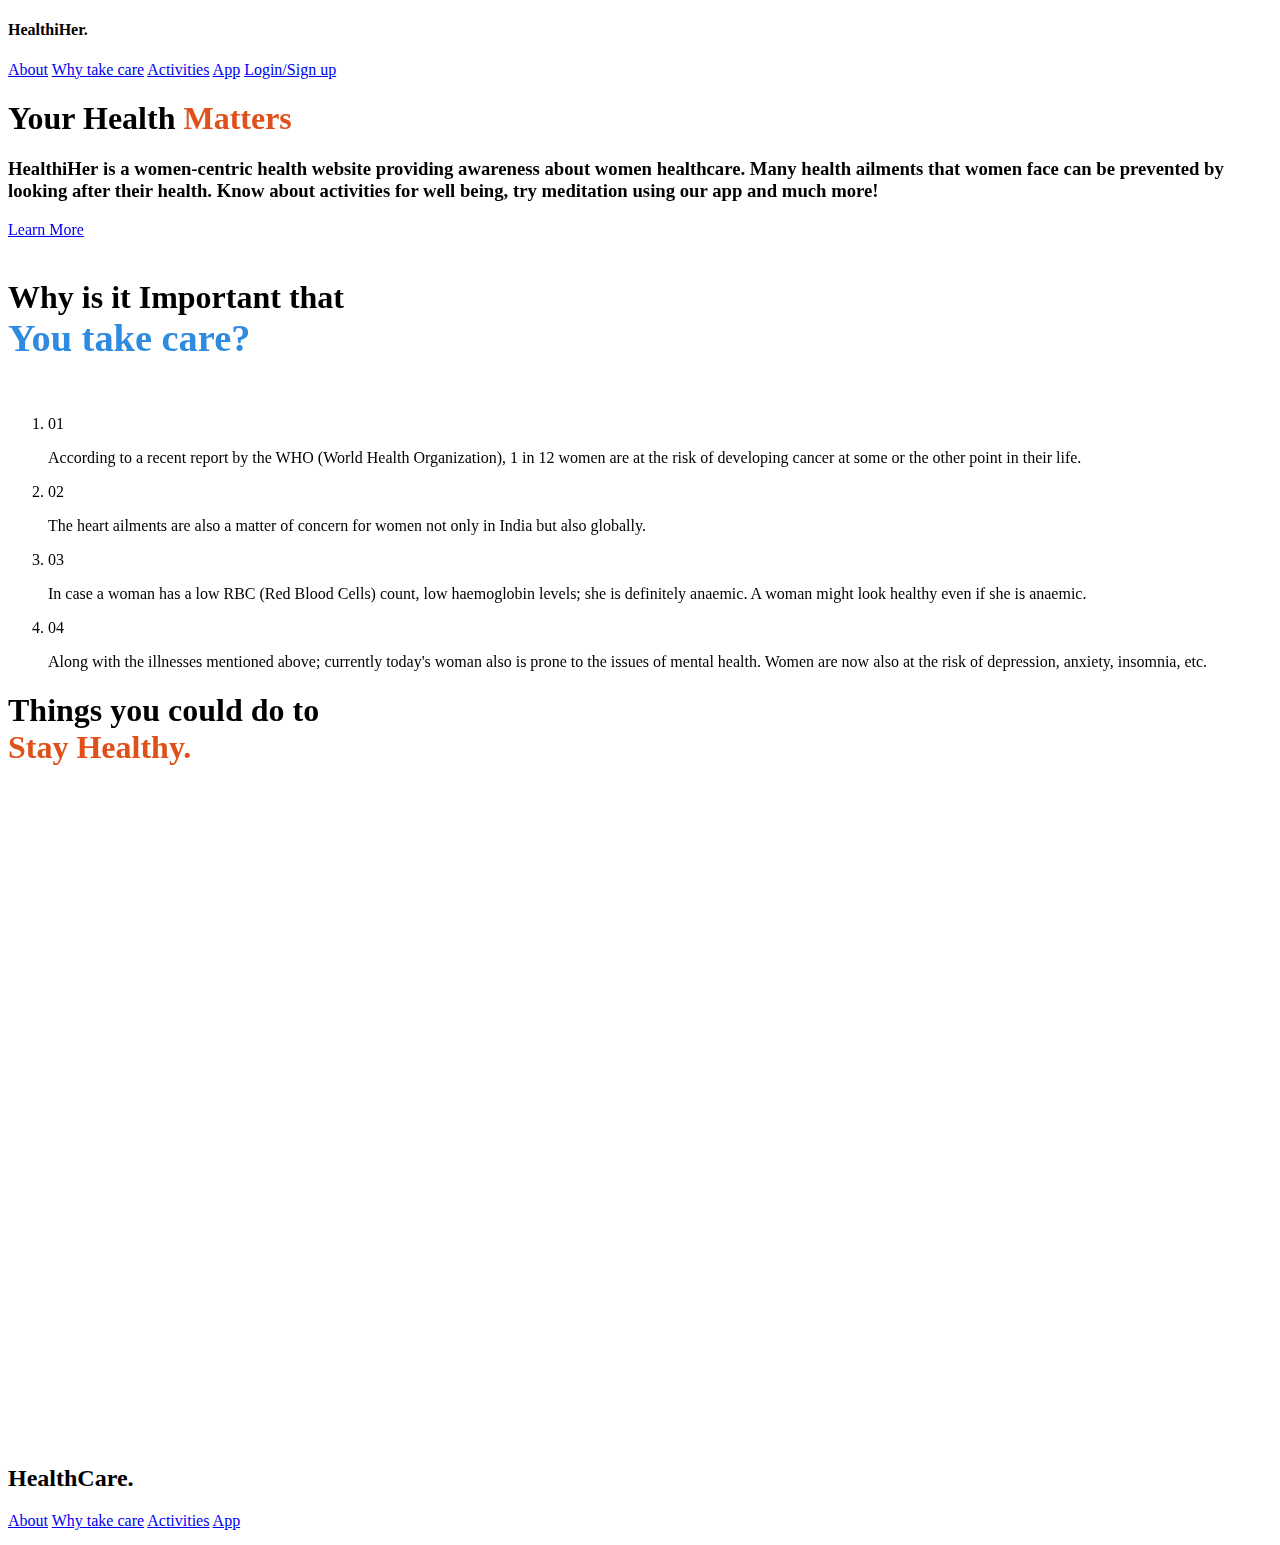
==== index.html @ 1364df0b "Created a login and signup page" ====
<!DOCTYPE html>
<html lang="en">
  <head>
    <meta charset="UTF-8" />
    <meta name="viewport" content="width=device-width, initial-scale=1.0" />
    <meta http-equiv="X-UA-Compatible" content="ie-edge" />
    <title>HealthiHer</title>
    <link rel="stylesheet" href="styles.css" />
    <link href="https://unpkg.com/aos@2.3.1/dist/aos.css" rel="stylesheet" />
    <link
      href="https:fonts.googleapis.com/css2?family=Source+Sans+Pro:wght@400;600&display=swap"
      rel="stylesheet"
    />
  </head>
  <body>
    <div class="wrapper">
      <div class="nav">
        <div class="logo">
          <h4>HealthiHer.</h4>
        </div>
        <div class="links">
          <a href="#landing" class="mainlink"> About</a>
          <a href="#about">Why take care</a>
          <a href="#infoSection">Activities</a>
          <a href="#banner">App</a>
          <a href="Login.html">Login/Sign up</a>
        </div>
      </div>
      <!--Landing Page-->
      <section id="landing">
        <div class="landing">
          <div class="landingText" data-aos="fade-up" data-aos-duration="1000">
            <h1>Your Health<span style="color: #e0501b"> Matters</span></h1>
            <h3>
              <b>HealthiHer</b> is a women-centric health website providing
              awareness about women healthcare. Many health ailments that women
              face can be prevented by looking after their health. Know about
              activities for well being, try meditation using our app and much
              more!
            </h3>
            <div class="btn">
              <a href="#about"> Learn More</a>
            </div>
          </div>
          <div
            class="landingImage"
            data-aos="fade-down"
            data-aos-duration="2000"
          >
            <img src="HealthiHer/img/landingimg.png" alt="" />
          </div>
        </div>
      </section>
      <section id="about">
        <div class="about">
          <div class="aboutText" data-aos="fade-left" data-aos-duration="1000">
            <h1>
              Why is it Important that <br />
              <span style="color: #2f8be0; font-size: 3vw">You take care?</span>
            </h1>
            <img src="HealthiHer/img/impimg.jpeg" alt="" />
          </div>
          <div class="aboutList" data-aos="fade-left" data-aos-duration="1000">
            <ol>
              <li>
                <span>01</span>
                <p>
                  According to a recent report by the WHO (World Health
                  Organization), 1 in 12 women are at the risk of developing
                  cancer at some or the other point in their life.
                </p>
              </li>
              <li>
                <span>02</span>
                <p>
                  The heart ailments are also a matter of concern for women not
                  only in India but also globally.
                </p>
              </li>
              <li>
                <span>03</span>
                <p>
                  In case a woman has a low RBC (Red Blood Cells) count, low
                  haemoglobin levels; she is definitely anaemic. A woman might
                  look healthy even if she is anaemic.
                </p>
              </li>
              <li>
                <span>04</span>
                <p>
                  Along with the illnesses mentioned above; currently today's
                  woman also is prone to the issues of mental health. Women are
                  now also at the risk of depression, anxiety, insomnia, etc.
                </p>
              </li>
            </ol>
          </div>
        </div>
      </section>

      <!--  INFO SECTION -->
      <section id="infoSection">
        <div class="infoSection">
          <div class="infoHeader" data-aos="fade-up" data-aos-duration="1000">
            <h1>
              Things you could do to <br />
              <span style="color: #e0501b">Stay Healthy.</span>
            </h1>
          </div>
          <div class="infoCards">
            <div class="card one" data-aos="fade-up" data-aos-duration="1000">
              <img
                src="HealthiHer/img/phyimg.png"
                class="cardoneImg"
                alt=""
                data-aos="fade-up"
                data-aos-duration="1100"
              />
              <div class="cardbgone"></div>
              <div class="cardContent">
                <h2>Physical Health</h2>
                <ul>
                  <li>Brisk Walking</li>
                  <li>Outdoor Sports</li>
                  <li>Simple exercises</li>
                </ul>
              </div>
            </div>
            <div class="card two" data-aos="fade-up" data-aos-duration="1300">
              <img
                src="HealthiHer/img/mentalimg.png"
                class="cardtwoImg"
                alt=""
                data-aos="fade-up"
                data-aos-duration="1200"
              />
              <div class="cardbgtwo"></div>
              <div class="cardContent">
                <h2>Mental Health</h2>
                <ul>
                  <li>Practice Mindfulness</li>
                  <li>Journal to record your thoughts</li>
                  <li>Talk to therapist/counselor</li>
                </ul>
              </div>
            </div>
            <div class="card three" data-aos="fade-up" data-aos-duration="1600">
              <img
                src="HealthiHer/img/mentrualimg.png"
                class="cardthreeImg"
                alt=""
                data-aos="fade-up"
                data-aos-duration="1300"
              />
              <div class="cardbgone"></div>
              <div class="cardContent">
                <h2>Menstrual Health</h2>
                <ul>
                  <li>Eat healthy</li>
                  <li>Take food rich in iron</li>
                  <li>Maintain hygiene</li>
                </ul>
              </div>
            </div>
          </div>
        </div>
      </section>

      <section id="banner">
        <div class="banner">
          <div
            class="bannerText"
            data-aos="fade-right"
            data-aos-duration="1000"
          >
            <h1>
              How can you look after your Health?<br />
              <span
                style="font-size: 1.6vw; font-weight: normal"
                class="bannerInnerText"
              >
                The work of daily life makes it difficult for women to look
                after their health. Don't let your health take a back seat in
                your life! Enjoy a <b>meditation session</b> on our
                <b> meditation app.</b><br />

                <a class="js-scroll-trigger" href="app.html">
                  Get Started here! →</a
                >
              </span>
            </h1>
          </div>
          <div class="bannerImg" data-aos="fade-up" data-aos-duration="1000">
            <img src="HealthiHer/img/appimg.png" alt="" />
          </div>
        </div>
      </section>

      <div class="footer">
        <h2>HealthCare.</h2>
        <div class="footerlinks">
          <a href="#landing" class="mainlink"> About</a>
          <a href="#about">Why take care</a>
          <a href="#infoSection">Activities</a>
          <a href="#banner">App</a>
        </div>
      </div>
    </div>
    <script src="https://unpkg.com/aos@2.3.1/dist/aos.js"></script>
    <script>
      AOS.init();
    </script>
  </body>
</html>
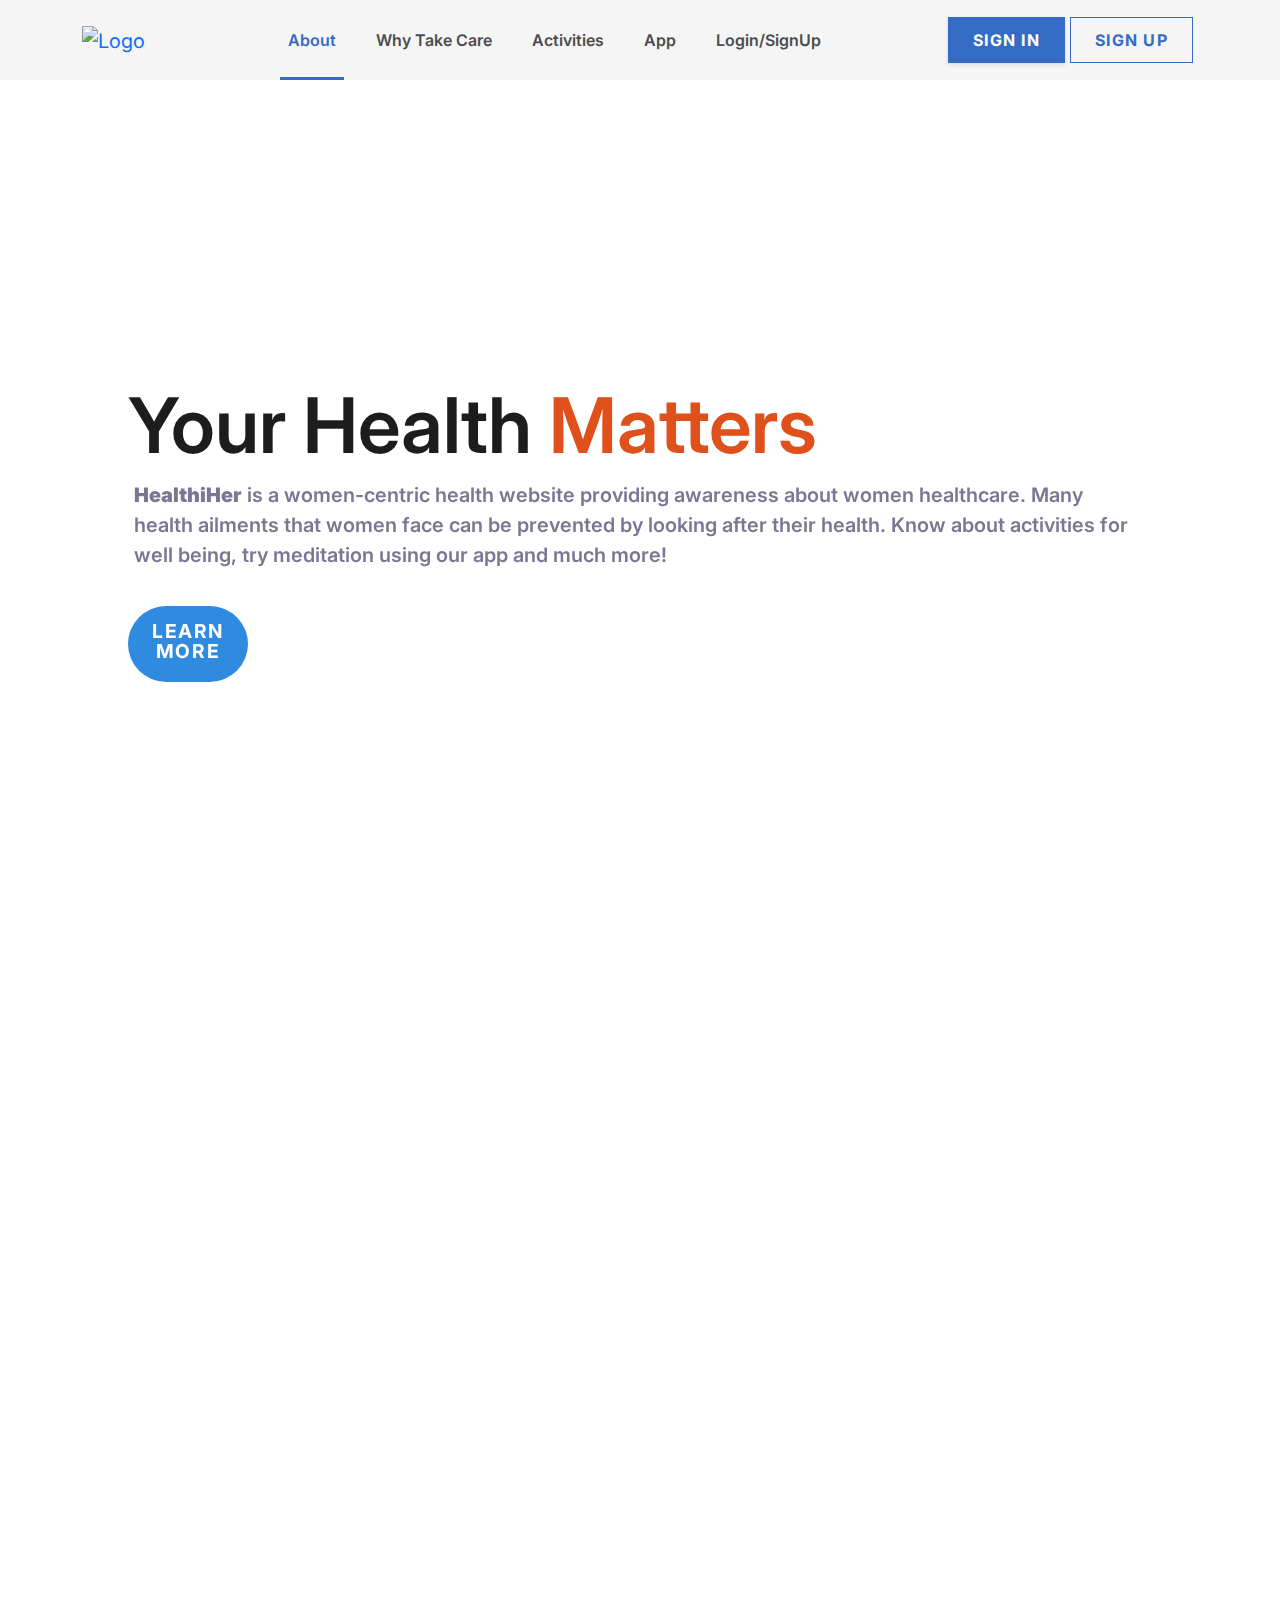
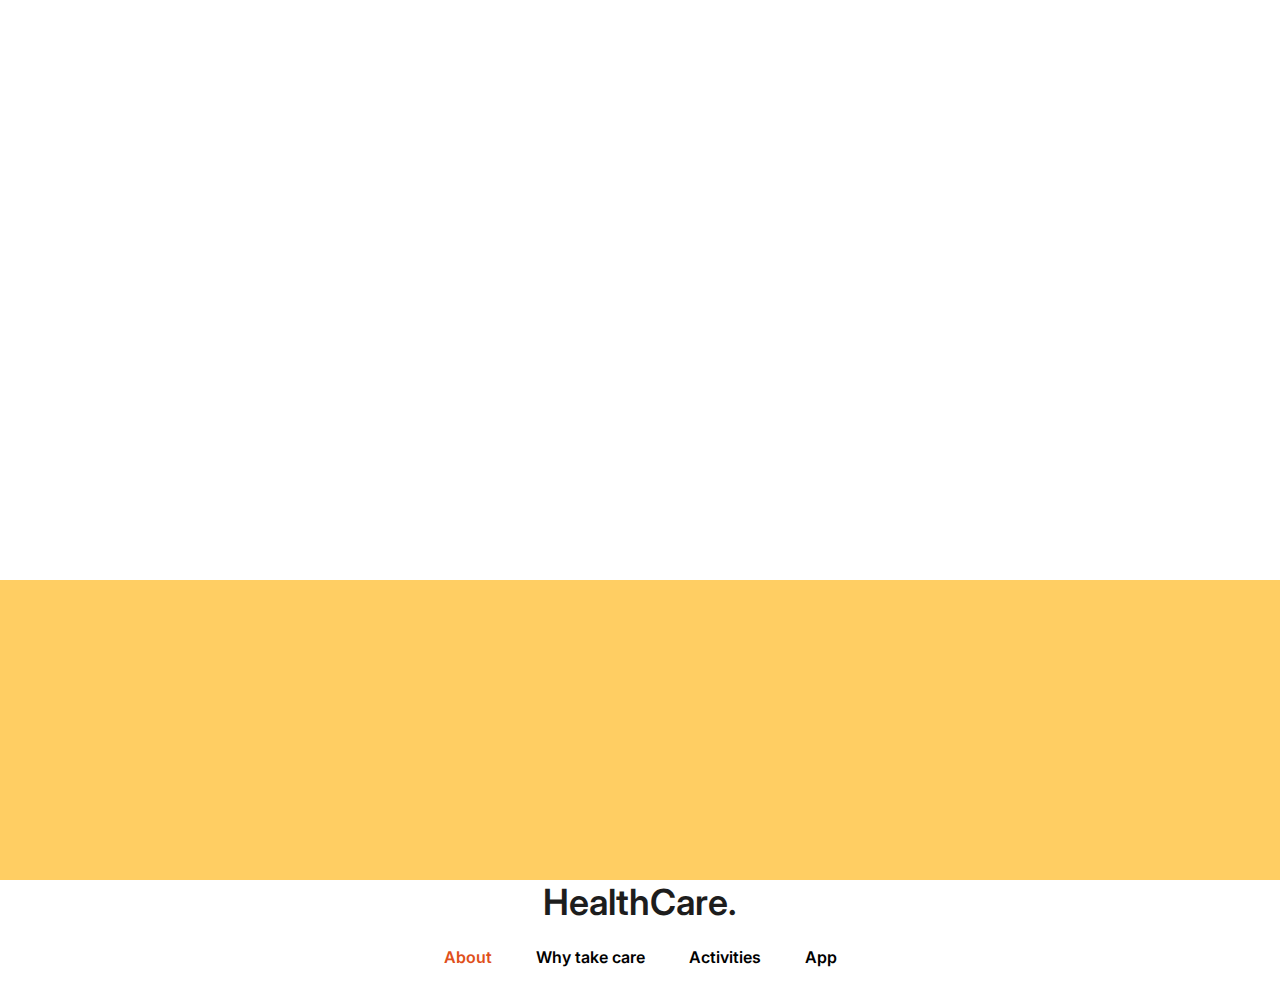
==== commit 403dafd4: "Created a new navbar" ====
--- a/index.html
+++ b/index.html
@@ -11,10 +11,17 @@
       href="https:fonts.googleapis.com/css2?family=Source+Sans+Pro:wght@400;600&display=swap"
       rel="stylesheet"
     />
+    <!--====== Bootstrap css ======-->
+    <link rel="stylesheet" href="Navbar/bootstrap.min.css" />
+
+    <!--====== Style css ======-->
+    <link rel="stylesheet" href="Navbar/starter.css" />
+
+    <link rel="stylesheet" href="Navbar/navbar-02.css" />
   </head>
   <body>
     <div class="wrapper">
-      <div class="nav">
+      <!-- <div class="nav">
         <div class="logo">
           <h4>HealthiHer.</h4>
         </div>
@@ -25,7 +32,124 @@
           <a href="#banner">App</a>
           <a href="Login.html">Login/Sign up</a>
         </div>
-      </div>
+      </div> -->
+      <!--====== NAVBAR TWO PART START ======-->
+
+      <section class="navbar-area navbar-two">
+        <div class="container">
+          <div class="row">
+            <div class="col-lg-12">
+              <nav class="navbar navbar-expand-lg">
+                <a class="navbar-brand" href="javascript:void(0)">
+                  <img
+                    src="HealthiHer/img/phyimg.png"
+                    alt="Logo"
+                    width="100px"
+                  />
+                </a>
+
+                <button
+                  class="navbar-toggler"
+                  type="button"
+                  data-bs-toggle="collapse"
+                  data-bs-target="#navbarTwo"
+                  aria-controls="navbarTwo"
+                  aria-expanded="false"
+                  aria-label="Toggle navigation"
+                >
+                  <span class="toggler-icon"></span>
+                  <span class="toggler-icon"></span>
+                  <span class="toggler-icon"></span>
+                </button>
+
+                <div
+                  class="collapse navbar-collapse sub-menu-bar"
+                  id="navbarTwo"
+                >
+                  <ul class="navbar-nav m-auto">
+                    <li class="nav-item">
+                      <a
+                        class="page-scroll active"
+                        data-bs-toggle="collapse"
+                        data-bs-target="#sub-nav3"
+                        aria-controls="sub-nav3"
+                        aria-expanded="false"
+                        aria-label="Toggle navigation"
+                        href="javascript:void(0)"
+                        >About
+                      </a>
+
+                      <!-- <ul class="sub-menu collapse" id="sub-nav3">
+                      <li><a href="javascript:void(0)">Dropdown Menu 1</a></li>
+                      <li>
+                        <a
+                          class="page-scroll"
+                          data-bs-toggle="collapse"
+                          data-bs-target="#sub-nav4"
+                          aria-controls="sub-nav4"
+                          aria-expanded="false"
+                          aria-label="Toggle navigation"
+                          href="javascript:void(0)"
+                          >Dropdown Menu 2
+                          <div class="sub-nav-toggler">
+                            <span><i class="lni lni-chevron-down"></i></span>
+                          </div>
+                        </a>
+                        <ul class="sub-menu collapse" id="sub-nav4">
+                          <li><a href="javascript:void(0)">Sub menu 1</a></li>
+                          <li><a href="javascript:void(0)">Sub menu 2</a></li>
+                          <li><a href="javascript:void(0)">Sub menu 3</a></li>
+                        </ul>
+                      </li>
+                      <li><a href="javascript:void(0)">Dropdown Menu 3</a></li>
+                    </ul> -->
+                    </li>
+                    <li class="nav-item">
+                      <a href="javascript:void(0)">Why Take Care</a>
+                    </li>
+                    <li class="nav-item">
+                      <a href="javascript:void(0)">Activities</a>
+                    </li>
+                    <li class="nav-item">
+                      <a href="javascript:void(0)">App</a>
+                    </li>
+                    <li class="nav-item">
+                      <a href="Login.html">Login/SignUp</a>
+                    </li>
+                  </ul>
+                </div>
+
+                <div class="navbar-btn d-none d-sm-inline-block">
+                  <ul>
+                    <li>
+                      <a
+                        class="btn primary-btn square"
+                        href="javascript:void(0)"
+                      >
+                        Sign In
+                      </a>
+                    </li>
+                    <li>
+                      <a
+                        class="btn primary-btn-outline square"
+                        href="javascript:void(0)"
+                      >
+                        Sign Up
+                      </a>
+                    </li>
+                  </ul>
+                </div>
+              </nav>
+              <!-- navbar -->
+            </div>
+          </div>
+          <!-- row -->
+        </div>
+        <!-- container -->
+      </section>
+
+      <!--====== NAVBAR TWO PART ENDS ======-->
+
       <!--Landing Page-->
       <section id="landing">
         <div class="landing">
@@ -210,5 +334,18 @@
     <script>
       AOS.init();
     </script>
+
+    <!--====== Bootstrap js ======-->
+    <script src="Navbar/bootstrap.bundle.min.js"></script>
+
+    <script>
+      //===== close navbar-collapse when a  clicked
+      let navbarTogglerTwo = document.querySelector(
+        ".navbar-two .navbar-toggler"
+      );
+      navbarTogglerTwo.addEventListener("click", function () {
+        navbarTogglerTwo.classList.toggle("active");
+      });
+    </script>
   </body>
 </html>
--- a/styles.css
+++ b/styles.css
@@ -0,0 +1,476 @@
+html,body{
+	background-color: #ffff;
+	font-family: 'Source Sans Pro', sans-serif;
+	overflow-x: hidden !important;
+	margin: 0px !important;
+	padding: 0px !important
+  
+
+}
+
+*{
+	text-decoration: none !important;
+}
+
+.nav{
+	position: fixed;
+	z-index: 1000;
+	top: 0;
+	right: 0;
+	left: 0;
+	height: 80px;
+	display: flex;
+	flex-direction: row;
+	justify-content: space-between;
+	align-items: center;
+	padding: 0 25px 0 25px;
+	background-color: #fff;
+	box-shadow: 0 19px 38px rgba(0,0,0,0.10);
+	border-bottom-left-radius: 10px;
+	border-bottom-right-radius: 10px;
+}
+.nav .links a{
+	margin-right: 25px;
+	font-size: 16px;
+	font-weight: 600;
+	color: #000;
+}
+
+.nav .links .mainlink{
+	color: #e0501b;
+}
+
+.nav h4{
+	font-size: 22px;
+	font-weight: bold;
+	margin-left: 25px;
+}
+
+/* LANDING CSS */
+
+.landing{
+	display: flex;
+	flex-direction: row;
+	justify-content: space-between;
+	align-items: center;
+	padding: 0 10vw 0 10vw;
+	height: 100vh;
+	
+}
+
+.landingText h1{
+	font-size: 6vw;
+	margin: 0 !important;
+}
+
+.landingText h3{
+	margin: 6px !important;
+	font-size: 20px;
+	opacity: 0.7;
+	line-height: 30px;
+	color: #413e66;
+}
+
+
+.landingText .btn{
+	width: 120px;
+	margin-top: 30px;
+	font-size: 1.5vw;
+	padding: 14px 20px 20px;
+	background-color: #2f8be0;
+	color: #fff;
+	border-radius: 45px;
+	text-align: center;	
+}
+
+.landingText .btn a{
+	font-size: 1.2w;
+	color: #fff;
+}
+
+.landingImage img{
+	width: 80vh;
+}
+
+/* ABOUT CSS*/
+.about{
+	height: 600px;
+	padding: 50px;
+	display: flex;;
+	flex-direction: row;
+	justify-content: space-evenly;
+	align-items: center;
+}
+
+.aboutText{
+	position: relative;
+	padding: 0 50px;
+	height: inherit;
+}
+
+.aboutText h1{
+	position: relative;
+	
+}
+
+.aboutText img{
+	width: 30vw;
+	position: absolute;
+	top: 150px;
+	
+}
+
+.aboutList{
+	width: 50%;
+}
+
+ol{
+	list-style: none;
+	color: #e0501b;
+}
+
+ol li{
+	font-size: 34px;
+	position: relative;
+	margin-bottom: 20px;
+	border-bottom: 1px solid #ebebeb;
+}
+
+li p{
+	font-size: 16px;
+	color: #000;
+	padding-left: 60px;
+	line-height: 30px;
+	opacity: 0.6
+}
+
+li span{
+	position: absolute;
+	line-height: 25px;
+	font-weight: 600;
+}
+
+/* INFO_SECTION CSS */
+
+.infoSection{
+    height: 600px;
+}
+
+.infoHeader{
+    text-align: center;
+    margin-bottom: 40px;
+}
+
+.infoCards{
+    display: flex;
+    flex-direction: row;
+    justify-content: space-around;
+    align-items: center;
+    padding: 40px 0 40px 0;
+}
+
+.infoCards .card{
+    position: relative;
+    height: 360px;
+    width: 350px;
+    background: #fff;
+    box-shadow: 0 10px 22px rgba(0,0,0,0.09), 0 10px 10px rgba(0,0,0,0.09)
+}
+
+.infoCards .one .cardoneImg{
+    width: 350px;
+    position: absolute;
+    top: -80px;
+    right: -50px;
+}
+.infoCards .two .cardtwoImg{
+    width: 300px;
+    position: absolute;
+    top: -80px;
+    right: -70px;
+}
+.infoCards .three .cardthreeImg{
+    width: 270px;
+    position: absolute;
+    top: -80px;
+    right: -70px;
+}
+
+.cardbgone{
+    height: 150px;
+    background: #ffad8a;
+}
+.cardbgtwo{
+    height: 150px;
+    background-color: #a1cdff;
+}
+
+.cardContent{
+    padding: 0 20px;
+}
+
+.cardContent h2{
+    font-weight: 600;
+}
+
+.cardContent p{
+    line-height: 30px;
+    opacity: 0.6
+}
+
+
+.cardContent .cardBtn{
+    position: absolute;
+    right: 20px;
+    padding: 10px;
+    background-color: #ededed;
+    width: 25px;
+    height: 20px;
+    border-radius: 6px;
+    display: flex;
+    justify-content: center;
+    align-items: center;
+    transition: all ease-in-out 0.2s;
+}
+
+.cardContent .cardBtn:hover{
+  background-color: #2f8be0;
+}
+
+.cardContent .cardBtn .cardIcon{
+    position: relative;
+    top:0px;
+    left:0px;
+    width: 16px;
+}
+
+#importance-img {
+  margin-left: 11vw;
+  height: 50%;
+  margin-top: 7vh;
+  margin-bottom: 7vh;
+  float: left;
+} 
+
+#importance-header{
+  height: 8.5vh;
+  width: 40vw;
+  font-style: normal;
+  font-weight: normal;
+  font-size: 5.8vh;
+  line-height: 6.5vh;
+  color: #000000;
+  display: flex;
+  margin-left: 55.5vw;
+  margin-top: 19.5vh;
+}
+#importance-para {
+  height: 34vh;
+  width: 36vw;
+  font-style: normal;
+  font-weight: normal;
+  font-size: 3.2vh;
+  line-height: 3.7vh;
+  color: #000000;
+  margin-left: 55.5vw;
+}
+
+
+.banner{
+    height: 300px;
+    background-color: #ffce63;
+    display: flex;
+    flex-direction: row;
+    padding: 50px;
+    justify-content: space-evenly;
+    align-items: center;
+}
+
+.bannerText h1{
+    font-size: 3vw;
+    color: #000;
+    font-weight: 600;
+}
+
+.bannerText img{
+    width: 10vw;
+    margin-right: 20px;
+}
+
+.bannerImg img{
+    width: 20.5vw;
+}
+
+/* FOOTER CSS */
+
+.footer{
+    height: 100px;
+    display: flex;
+    flex-direction: column;
+    align-items: center;
+    padding-bottom: 20px;
+}
+
+.footerlinks a{
+    margin: 20px;
+    font-size: 16px;
+    font-weight: 600;
+    color: #000;
+}
+.footerlinks .mainlink{
+    color: #e0501b;
+}
+
+
+/* RESPONSIVE */
+
+
+@media only screen and (max-width: 600px){
+
+.nav{
+    flex-direction: column;
+    justify-content: space-around;
+    padding: 20px;
+    height: auto;
+    overflow-y: hidden;
+}
+
+.nav h4{
+    font-size: 6vw;
+    margin-top: 10px;
+    margin-bottom: 14px;
+}
+
+.nav .links a{
+    margin-right: 25px;
+    font-size: 12px;
+    font-weight: 600;
+}
+
+
+/* LANDING PAGE */
+
+.landing{
+    flex-direction: column-reverse;
+    height: 750px;
+    align-items: center;
+    justify-content: center;
+    text-align: center
+}
+
+.landingText h1{
+    font-size: 6vw;
+    margin: 0 !important;
+}
+
+.landingText h3{
+    font-size: 16px;
+}
+
+.landingText .btn{
+    margin: 0 auto;
+}
+
+.landingText .btn a{
+    font-size: 3vw;
+}
+
+.landingImage img{
+    width: 52vw;
+    margin-bottom: 20px;
+}
+
+
+/* ABOUT */
+
+.about{
+    height: auto;
+    padding: 0px;
+    display: flex;
+    flex-direction: column;
+    justify-content: center;
+    align-items: center;
+}
+
+.aboutText{
+    padding: 0 50px;
+    height: 100px;
+}
+
+.aboutText h1{
+    left: 40px;
+    font-size: 5vw;
+}
+
+.aboutText img{
+    width: 16vw;
+    top: 10px;
+    left: -30px;
+}
+
+.aboutList{
+    width: 75%;
+}
+
+ol li{
+    font-size: 26px;
+}
+
+li p{
+    font-size: 14px;
+}
+
+.infoSection{
+    height: auto;
+}
+
+.infoHeader{
+    text-align: center;
+    margin: 40px 0;
+}
+
+.infoCards{
+    display: flex;
+    flex-direction: column;
+    padding: 50px;
+    justify-content: center;
+    align-items: center;
+    text-align: center
+}
+
+.infoCards .card{
+    margin-bottom: 60px;
+}
+
+.banner{
+    height: auto;
+    flex-direction: column-reverse;
+    padding: 50px;
+    justify-content: center;
+    align-items: center;
+    text-align: center;
+}
+
+.banner h1{
+    font-size: 6vw;
+}
+
+.bannerInnerText{
+    font-size: 3vw !important;
+}
+
+.bannerText img{
+    width: 20vw;
+}
+
+.bannerImg img{
+    width: 26vw;
+}
+
+.footer{
+    padding-bottom: 40px;
+}
+
+
+
+
--- a/Navbar/starter.css
+++ b/Navbar/starter.css
@@ -0,0 +1,257 @@
+@import url("https://fonts.googleapis.com/css2?family=Inter:wght@200;300;400;500;600;700;800;900&display=swap");
+/*===========================
+  COMMON css 
+===========================*/
+:root {
+  --font-family: "Inter", sans-serif;
+  --primary: #346bc4;
+  --primary-dark: #1c3ab6;
+  --primary-light: #e2f1ff;
+  --accent: #00d4d7;
+  --accent-dark: #00bac1;
+  --accent-light: #dff9f8;
+  --success: #13d527;
+  --success-dark: #00ae11;
+  --success-light: #eafbe7;
+  --secondary: #8f15d5;
+  --secondary-dark: #6013c7;
+  --secondary-light: #f4e5fa;
+  --info: #15b2d5;
+  --info-dark: #0f8ca8;
+  --info-light: #e0f5fa;
+  --caution: #dbbb25;
+  --caution-dark: #d58f15;
+  --caution-light: #fbf9e4;
+  --error: #e6185e;
+  --error-dark: #bf1257;
+  --error-light: #fce4eb;
+  --black: #1d1d1d;
+  --dark-1: #2d2d2d;
+  --dark-2: #4d4d4d;
+  --dark-3: #6d6d6d;
+  --gray-1: #8d8d8d;
+  --gray-2: #adadad;
+  --gray-3: #cdcdcd;
+  --gray-4: #e0e0e0;
+  --light-1: #efefef;
+  --light-2: #f5f5f5;
+  --light-3: #fafafa;
+  --white: #ffffff;
+  --gradient-1: linear-gradient(180deg, #155bd5 0%, #1c3ab6 100%);
+  --gradient-2: linear-gradient(180deg, #155bd5 13.02%, #00d4d7 85.42%);
+  --gradient-3: linear-gradient(180deg, #155bd5 0%, #8f15d5 100%);
+  --gradient-4: linear-gradient(180deg, #155bd5 0%, #13d527 100%);
+  --gradient-5: linear-gradient(180deg, #155bd5 0%, #15bbd5 100%);
+  --gradient-6: linear-gradient(180deg, #155bd5 0%, #dbbb25 100%);
+  --gradient-7: linear-gradient(180deg, #155bd5 0%, #e6185e 100%);
+  --gradient-8: linear-gradient(180deg, #1c3ab6 0%, #00bac1 100%);
+  --gradient-9: linear-gradient(180deg, #00d4d7 13.02%, #155bd5 85.42%);
+  --shadow-1: 0px 0px 1px rgba(40, 41, 61, 0.08),
+    0px 0.5px 2px rgba(96, 97, 112, 0.16);
+  --shadow-2: 0px 0px 1px rgba(40, 41, 61, 0.04),
+    0px 2px 4px rgba(96, 97, 112, 0.16);
+  --shadow-3: 0px 0px 2px rgba(40, 41, 61, 0.04),
+    0px 4px 8px rgba(96, 97, 112, 0.16);
+  --shadow-4: 0px 2px 4px rgba(40, 41, 61, 0.04),
+    0px 8px 16px rgba(96, 97, 112, 0.16);
+  --shadow-5: 0px 2px 8px rgba(40, 41, 61, 0.04),
+    0px 16px 24px rgba(96, 97, 112, 0.16);
+  --shadow-6: 0px 2px 8px rgba(40, 41, 61, 0.08),
+    0px 20px 32px rgba(96, 97, 112, 0.24);
+}
+
+body {
+  font-family: var(--font-family);
+  color: var(--black);
+  font-size: 16px;
+}
+@media (max-width: 991px) {
+  body {
+    font-size: 14px;
+  }
+}
+
+img {
+  max-width: 100%;
+}
+
+a {
+  display: inline-block;
+}
+
+a,
+button,
+a:hover,
+a:focus,
+input:focus,
+textarea:focus,
+button:focus {
+  text-decoration: none;
+  outline: none;
+}
+
+ul,
+ol {
+  margin: 0px;
+  padding: 0px;
+  list-style-type: none;
+}
+
+h1,
+h2,
+h3,
+h4,
+h5,
+h6 {
+  font-weight: 600;
+  color: var(--black);
+  margin: 0px;
+}
+
+h1,
+.h1 {
+  font-size: 2.75em;
+  line-height: 1.25;
+}
+
+h2,
+.h2 {
+  font-size: 2.25em;
+  line-height: 1.25;
+}
+
+h3,
+.h3 {
+  font-size: 1.75em;
+  line-height: 1.25;
+}
+
+h4,
+.h4 {
+  font-size: 1.5em;
+  line-height: 1.25;
+}
+
+h5,
+.h5 {
+  font-size: 1.25em;
+  line-height: 1.25;
+}
+
+h6,
+.h6 {
+  font-size: 0.875em;
+  line-height: 1.25;
+}
+
+.display-1 {
+  font-size: 5.5em;
+  line-height: 1.25;
+}
+
+.display-2 {
+  font-size: 4.75em;
+  line-height: 1.25;
+}
+
+.display-3 {
+  font-size: 4em;
+  line-height: 1.25;
+}
+
+.display-4 {
+  font-size: 3.25em;
+  line-height: 1.25;
+}
+
+p {
+  font-size: 1em;
+  font-weight: 400;
+  line-height: 1.5;
+  color: var(--dark-3);
+  margin: 0px;
+}
+
+.text-small {
+  font-size: 0.875em;
+  line-height: 1.5;
+}
+
+.text-lg {
+  font-size: 1.15em;
+  line-height: 1.5;
+}
+
+.bg_cover {
+  background-repeat: no-repeat;
+  background-size: cover;
+  background-position: center;
+}
+
+@media (max-width: 767px) {
+  .container {
+    padding-left: 20px;
+    padding-right: 20px;
+  }
+}
+
+.btn {
+  font-weight: bold;
+  font-size: 16px;
+  line-height: 20px;
+  text-align: center;
+  letter-spacing: 0.08em;
+  text-transform: uppercase;
+  padding: 12px 24px;
+  border-radius: 4px;
+  border: 1px solid transparent;
+}
+.btn:hover {
+  color: inherit;
+}
+.btn:focus {
+  box-shadow: none;
+  outline: none;
+}
+.btn.btn-lg {
+  font-size: 1.15em;
+  padding: 16px 24px;
+}
+.btn.btn-sm {
+  padding: 8px 16px;
+}
+.btn.square {
+  border-radius: 0px;
+}
+.btn.semi-rounded {
+  border-radius: 12px;
+}
+.btn.rounded-full {
+  border-radius: 50px;
+}
+.btn.icon-left span,
+.btn.icon-left i {
+  margin-right: 8px;
+}
+.btn.icon-right span,
+.btn.icon-right i {
+  margin-left: 8px;
+}
+.btn.icon-btn {
+  width: 48px;
+  height: 48px;
+  padding: 0;
+  line-height: 48px;
+}
+.btn.icon-btn.btn-lg {
+  width: 56px;
+  height: 56px;
+  line-height: 56px;
+}
+.btn.icon-btn.btn-sm {
+  width: 40px;
+  height: 40px;
+  line-height: 40px;
+}
+
+/*# sourceMappingURL=starter.css.map */
--- a/Navbar/navbar-02.css
+++ b/Navbar/navbar-02.css
@@ -0,0 +1,464 @@
+/* ===== Buttons Css ===== */
+.primary-btn {
+  background: var(--primary);
+  color: var(--white);
+  box-shadow: var(--shadow-2);
+}
+.active.primary-btn,
+.primary-btn:hover,
+.primary-btn:focus {
+  background: var(--primary-dark);
+  color: var(--white);
+  box-shadow: var(--shadow-4);
+}
+.deactive.primary-btn {
+  background: var(--gray-4);
+  color: var(--dark-3);
+  pointer-events: none;
+}
+
+.primary-btn-outline {
+  border-color: var(--primary);
+  color: var(--primary);
+}
+.active.primary-btn-outline,
+.primary-btn-outline:hover,
+.primary-btn-outline:focus {
+  background: var(--primary-dark);
+  color: var(--white);
+}
+.deactive.primary-btn-outline {
+  color: var(--dark-3);
+  border-color: var(--gray-4);
+  pointer-events: none;
+}
+
+/*===========================
+  NAVBAR css 
+===========================*/
+.navbar-toggler:focus {
+  box-shadow: none;
+}
+
+.mb-100 {
+  margin-bottom: 100px;
+}
+
+/*===== NAVBAR TWO =====*/
+.navbar-area.navbar-two {
+  background-color: var(--light-2);
+}
+@media only screen and (min-width: 768px) and (max-width: 991px),
+  (max-width: 767px) {
+  .navbar-area.navbar-two {
+    padding: 20px 0;
+  }
+}
+.navbar-area.navbar-two .navbar {
+  position: relative;
+  padding: 0;
+}
+.navbar-area.navbar-two .navbar .navbar-toggler .toggler-icon {
+  width: 30px;
+  height: 2px;
+  background-color: var(--black);
+  margin: 5px 0;
+  display: block;
+  position: relative;
+  -webkit-transition: all 0.3s ease-out 0s;
+  -moz-transition: all 0.3s ease-out 0s;
+  -ms-transition: all 0.3s ease-out 0s;
+  -o-transition: all 0.3s ease-out 0s;
+  transition: all 0.3s ease-out 0s;
+}
+.navbar-area.navbar-two
+  .navbar
+  .navbar-toggler.active
+  .toggler-icon:nth-of-type(1) {
+  -webkit-transform: rotate(45deg);
+  -moz-transform: rotate(45deg);
+  -ms-transform: rotate(45deg);
+  -o-transform: rotate(45deg);
+  transform: rotate(45deg);
+  top: 7px;
+}
+.navbar-area.navbar-two
+  .navbar
+  .navbar-toggler.active
+  .toggler-icon:nth-of-type(2) {
+  opacity: 0;
+}
+.navbar-area.navbar-two
+  .navbar
+  .navbar-toggler.active
+  .toggler-icon:nth-of-type(3) {
+  -webkit-transform: rotate(135deg);
+  -moz-transform: rotate(135deg);
+  -ms-transform: rotate(135deg);
+  -o-transform: rotate(135deg);
+  transform: rotate(135deg);
+  top: -7px;
+}
+@media only screen and (min-width: 768px) and (max-width: 991px),
+  (max-width: 767px) {
+  .navbar-area.navbar-two .navbar .navbar-collapse {
+    position: absolute;
+    top: 140%;
+    left: 0;
+    width: 100%;
+    background-color: var(--light-2);
+    z-index: 8;
+    padding: 10px 0;
+  }
+}
+.navbar-area.navbar-two .navbar .navbar-nav .nav-item {
+  margin: 0 12px;
+  position: relative;
+}
+.navbar-area.navbar-two .navbar .navbar-nav .nav-item a {
+  font-size: 16px;
+  line-height: 24px;
+  font-weight: 600;
+  padding: 28px 8px;
+  color: var(--dark-2);
+  text-transform: capitalize;
+  position: relative;
+  display: flex;
+  align-items: center;
+  z-index: 0;
+  -webkit-transition: all 0.3s ease-out 0s;
+  -moz-transition: all 0.3s ease-out 0s;
+  -ms-transition: all 0.3s ease-out 0s;
+  -o-transition: all 0.3s ease-out 0s;
+  transition: all 0.3s ease-out 0s;
+}
+.navbar-area.navbar-two .navbar .navbar-nav .nav-item a::before {
+  position: absolute;
+  content: "";
+  left: 0;
+  bottom: 0;
+  height: 3px;
+  width: 0%;
+  background-color: var(--primary);
+  opacity: 0;
+  visibility: hidden;
+  -webkit-transition: all 0.3s ease-out 0s;
+  -moz-transition: all 0.3s ease-out 0s;
+  -ms-transition: all 0.3s ease-out 0s;
+  -o-transition: all 0.3s ease-out 0s;
+  transition: all 0.3s ease-out 0s;
+  z-index: -1;
+}
+@media only screen and (min-width: 768px) and (max-width: 991px),
+  (max-width: 767px) {
+  .navbar-area.navbar-two .navbar .navbar-nav .nav-item a::before {
+    height: 100%;
+  }
+}
+.navbar-area.navbar-two .navbar .navbar-nav .nav-item a i {
+  font-weight: 700;
+  padding-left: 8px;
+  font-size: 14px;
+  color: var(--dark-2);
+  -webkit-transition: all 0.3s ease-out 0s;
+  -moz-transition: all 0.3s ease-out 0s;
+  -ms-transition: all 0.3s ease-out 0s;
+  -o-transition: all 0.3s ease-out 0s;
+  transition: all 0.3s ease-out 0s;
+}
+.navbar-area.navbar-two .navbar .navbar-nav .nav-item a:hover i {
+  color: var(--white);
+}
+.navbar-area.navbar-two .navbar .navbar-nav .nav-item a.active:hover i {
+  color: var(--primary);
+}
+@media only screen and (min-width: 768px) and (max-width: 991px),
+  (max-width: 767px) {
+  .navbar-area.navbar-two .navbar .navbar-nav .nav-item a.active:hover i {
+    color: var(--white);
+  }
+}
+@media only screen and (min-width: 768px) and (max-width: 991px),
+  (max-width: 767px) {
+  .navbar-area.navbar-two .navbar .navbar-nav .nav-item a {
+    padding: 10px 10px;
+    display: block;
+  }
+}
+.navbar-area.navbar-two .navbar .navbar-nav .nav-item a.active {
+  color: var(--primary);
+}
+.navbar-area.navbar-two .navbar .navbar-nav .nav-item a.active::before {
+  opacity: 1;
+  visibility: visible;
+  width: 100%;
+}
+@media only screen and (min-width: 768px) and (max-width: 991px),
+  (max-width: 767px) {
+  .navbar-area.navbar-two .navbar .navbar-nav .nav-item a.active {
+    color: var(--white);
+  }
+}
+.navbar-area.navbar-two .navbar .navbar-nav .nav-item a.active i {
+  color: var(--primary);
+}
+@media only screen and (min-width: 768px) and (max-width: 991px),
+  (max-width: 767px) {
+  .navbar-area.navbar-two .navbar .navbar-nav .nav-item a.active i {
+    color: var(--white);
+  }
+}
+.navbar-area.navbar-two .navbar .navbar-nav .nav-item:hover a {
+  color: var(--primary);
+}
+@media only screen and (min-width: 768px) and (max-width: 991px),
+  (max-width: 767px) {
+  .navbar-area.navbar-two .navbar .navbar-nav .nav-item:hover a {
+    color: var(--white);
+  }
+}
+.navbar-area.navbar-two .navbar .navbar-nav .nav-item:hover a::before {
+  opacity: 1;
+  visibility: visible;
+  width: 100%;
+}
+@media only screen and (min-width: 768px) and (max-width: 991px),
+  (max-width: 767px) {
+  .navbar-area.navbar-two .navbar .navbar-nav .nav-item:hover a i {
+    color: var(--white);
+  }
+}
+@media only screen and (min-width: 768px) and (max-width: 991px),
+  (max-width: 767px) {
+  .navbar-area.navbar-two .navbar .navbar-nav .nav-item {
+    margin-bottom: 5px;
+  }
+  .navbar-area.navbar-two .navbar .navbar-nav .nav-item:last-child {
+    margin-bottom: 0;
+  }
+}
+.navbar-area.navbar-two .navbar .navbar-nav .nav-item .sub-menu {
+  position: absolute;
+  right: 0;
+  top: 100%;
+  width: 260px;
+  background-color: var(--white);
+  box-shadow: var(--shadow-4);
+  opacity: 0;
+  visibility: hidden;
+  -webkit-transition: all 0.3s ease-out 0s;
+  -moz-transition: all 0.3s ease-out 0s;
+  -ms-transition: all 0.3s ease-out 0s;
+  -o-transition: all 0.3s ease-out 0s;
+  transition: all 0.3s ease-out 0s;
+  z-index: 99;
+  padding: 10px;
+}
+@media only screen and (min-width: 768px) and (max-width: 991px),
+  (max-width: 767px) {
+  .navbar-area.navbar-two .navbar .navbar-nav .nav-item .sub-menu {
+    position: relative !important;
+    width: 100% !important;
+    left: 0 !important;
+    top: auto !important;
+    opacity: 1 !important;
+    visibility: visible !important;
+    right: auto;
+    -webkit-transform: translateX(0%);
+    -moz-transform: translateX(0%);
+    -ms-transform: translateX(0%);
+    -o-transform: translateX(0%);
+    transform: translateX(0%);
+    -webkit-transition: all none ease-out 0s;
+    -moz-transition: all none ease-out 0s;
+    -ms-transition: all none ease-out 0s;
+    -o-transition: all none ease-out 0s;
+    transition: all none ease-out 0s;
+    box-shadow: none;
+    text-align: left;
+    border-top: 0;
+    height: 0;
+  }
+}
+.navbar-area.navbar-two
+  .navbar
+  .navbar-nav
+  .nav-item
+  .sub-menu.collapse:not(.show) {
+  height: auto;
+  display: block;
+}
+@media only screen and (min-width: 768px) and (max-width: 991px),
+  (max-width: 767px) {
+  .navbar-area.navbar-two
+    .navbar
+    .navbar-nav
+    .nav-item
+    .sub-menu.collapse:not(.show) {
+    height: 0;
+    display: none;
+  }
+}
+@media only screen and (min-width: 768px) and (max-width: 991px),
+  (max-width: 767px) {
+  .navbar-area.navbar-two .navbar .navbar-nav .nav-item .sub-menu.show {
+    height: auto;
+  }
+}
+.navbar-area.navbar-two .navbar .navbar-nav .nav-item .sub-menu li {
+  position: relative;
+}
+.navbar-area.navbar-two .navbar .navbar-nav .nav-item .sub-menu li a {
+  display: flex;
+  justify-content: space-between;
+  align-items: center;
+  padding: 8px 24px;
+  font-weight: 500;
+  position: relative;
+  color: var(--dark);
+  -webkit-transition: all 0.3s ease-out 0s;
+  -moz-transition: all 0.3s ease-out 0s;
+  -ms-transition: all 0.3s ease-out 0s;
+  -o-transition: all 0.3s ease-out 0s;
+  transition: all 0.3s ease-out 0s;
+  z-index: 5;
+  text-transform: capitalize;
+}
+.navbar-area.navbar-two .navbar .navbar-nav .nav-item .sub-menu li a:hover {
+  background-color: var(--primary);
+  color: var(--white);
+}
+.navbar-area.navbar-two .navbar .navbar-nav .nav-item .sub-menu li a::before {
+  display: none;
+}
+@media only screen and (min-width: 768px) and (max-width: 991px),
+  (max-width: 767px) {
+  .navbar-area.navbar-two .navbar .navbar-nav .nav-item .sub-menu li a:hover {
+    background-color: var(--primary);
+    color: var(--white);
+  }
+  .navbar-area.navbar-two .navbar .navbar-nav .nav-item .sub-menu li a i {
+    color: var(--primary);
+    -webkit-transition: all 0.3s ease-out 0s;
+    -moz-transition: all 0.3s ease-out 0s;
+    -ms-transition: all 0.3s ease-out 0s;
+    -o-transition: all 0.3s ease-out 0s;
+    transition: all 0.3s ease-out 0s;
+  }
+  .navbar-area.navbar-two .navbar .navbar-nav .nav-item .sub-menu li a:hover i {
+    color: var(--white);
+  }
+}
+.navbar-area.navbar-two .navbar .navbar-nav .nav-item .sub-menu li a i {
+  font-size: 14px;
+  font-weight: 700;
+}
+@media only screen and (min-width: 768px) and (max-width: 991px),
+  (max-width: 767px) {
+  .navbar-area.navbar-two .navbar .navbar-nav .nav-item .sub-menu li a i {
+    display: none;
+  }
+}
+.navbar-area.navbar-two
+  .navbar
+  .navbar-nav
+  .nav-item
+  .sub-menu
+  li
+  a
+  .sub-nav-toggler
+  i {
+  display: inline-block;
+}
+.navbar-area.navbar-two .navbar .navbar-nav .nav-item .sub-menu li .sub-menu {
+  right: auto;
+  left: 100%;
+  top: 0;
+  opacity: 0;
+  visibility: hidden;
+  -webkit-transition: all 0.3s ease-out 0s;
+  -moz-transition: all 0.3s ease-out 0s;
+  -ms-transition: all 0.3s ease-out 0s;
+  -o-transition: all 0.3s ease-out 0s;
+  transition: all 0.3s ease-out 0s;
+}
+@media only screen and (min-width: 1200px) and (max-width: 1399px),
+  only screen and (min-width: 1400px) {
+  .navbar-area.navbar-two .navbar .navbar-nav .nav-item .sub-menu li .sub-menu {
+    margin-left: 10px;
+  }
+}
+@media only screen and (min-width: 768px) and (max-width: 991px),
+  (max-width: 767px) {
+  .navbar-area.navbar-two .navbar .navbar-nav .nav-item .sub-menu li .sub-menu {
+    padding-left: 30px;
+    height: 0;
+  }
+}
+@media only screen and (min-width: 768px) and (max-width: 991px),
+  (max-width: 767px) {
+  .navbar-area.navbar-two
+    .navbar
+    .navbar-nav
+    .nav-item
+    .sub-menu
+    li
+    .sub-menu.show {
+    visibility: visible;
+    height: auto;
+    position: relative;
+  }
+}
+.navbar-area.navbar-two
+  .navbar
+  .navbar-nav
+  .nav-item
+  .sub-menu
+  li:hover
+  .sub-menu {
+  opacity: 1;
+  visibility: visible;
+  height: auto;
+}
+.navbar-area.navbar-two .navbar .navbar-nav .nav-item:hover .sub-menu {
+  opacity: 1;
+  visibility: visible;
+  height: auto;
+}
+@media only screen and (min-width: 768px) and (max-width: 991px),
+  (max-width: 767px) {
+  .navbar-area.navbar-two .navbar .navbar-nav .nav-item .sub-nav-toggler {
+    display: inline-block;
+    position: absolute;
+    top: 0;
+    right: 0;
+    padding: 10px 14px;
+    font-size: 16px;
+    background: none;
+    border: 0;
+    color: var(--white);
+  }
+}
+@media only screen and (min-width: 768px) and (max-width: 991px) {
+  .navbar-area.navbar-two .navbar .navbar-btn {
+    position: absolute;
+    right: 70px;
+    top: 7px;
+  }
+}
+@media (max-width: 767px) {
+  .navbar-area.navbar-two .navbar .navbar-btn {
+    position: absolute;
+    right: 60px;
+    top: 7px;
+  }
+}
+.navbar-area.navbar-two .navbar .navbar-btn ul {
+  display: flex;
+}
+.navbar-area.navbar-two .navbar .navbar-btn ul li {
+  display: inline-block;
+  margin-right: 5px;
+}
+
+/*# sourceMappingURL=navbar-02.css.map */
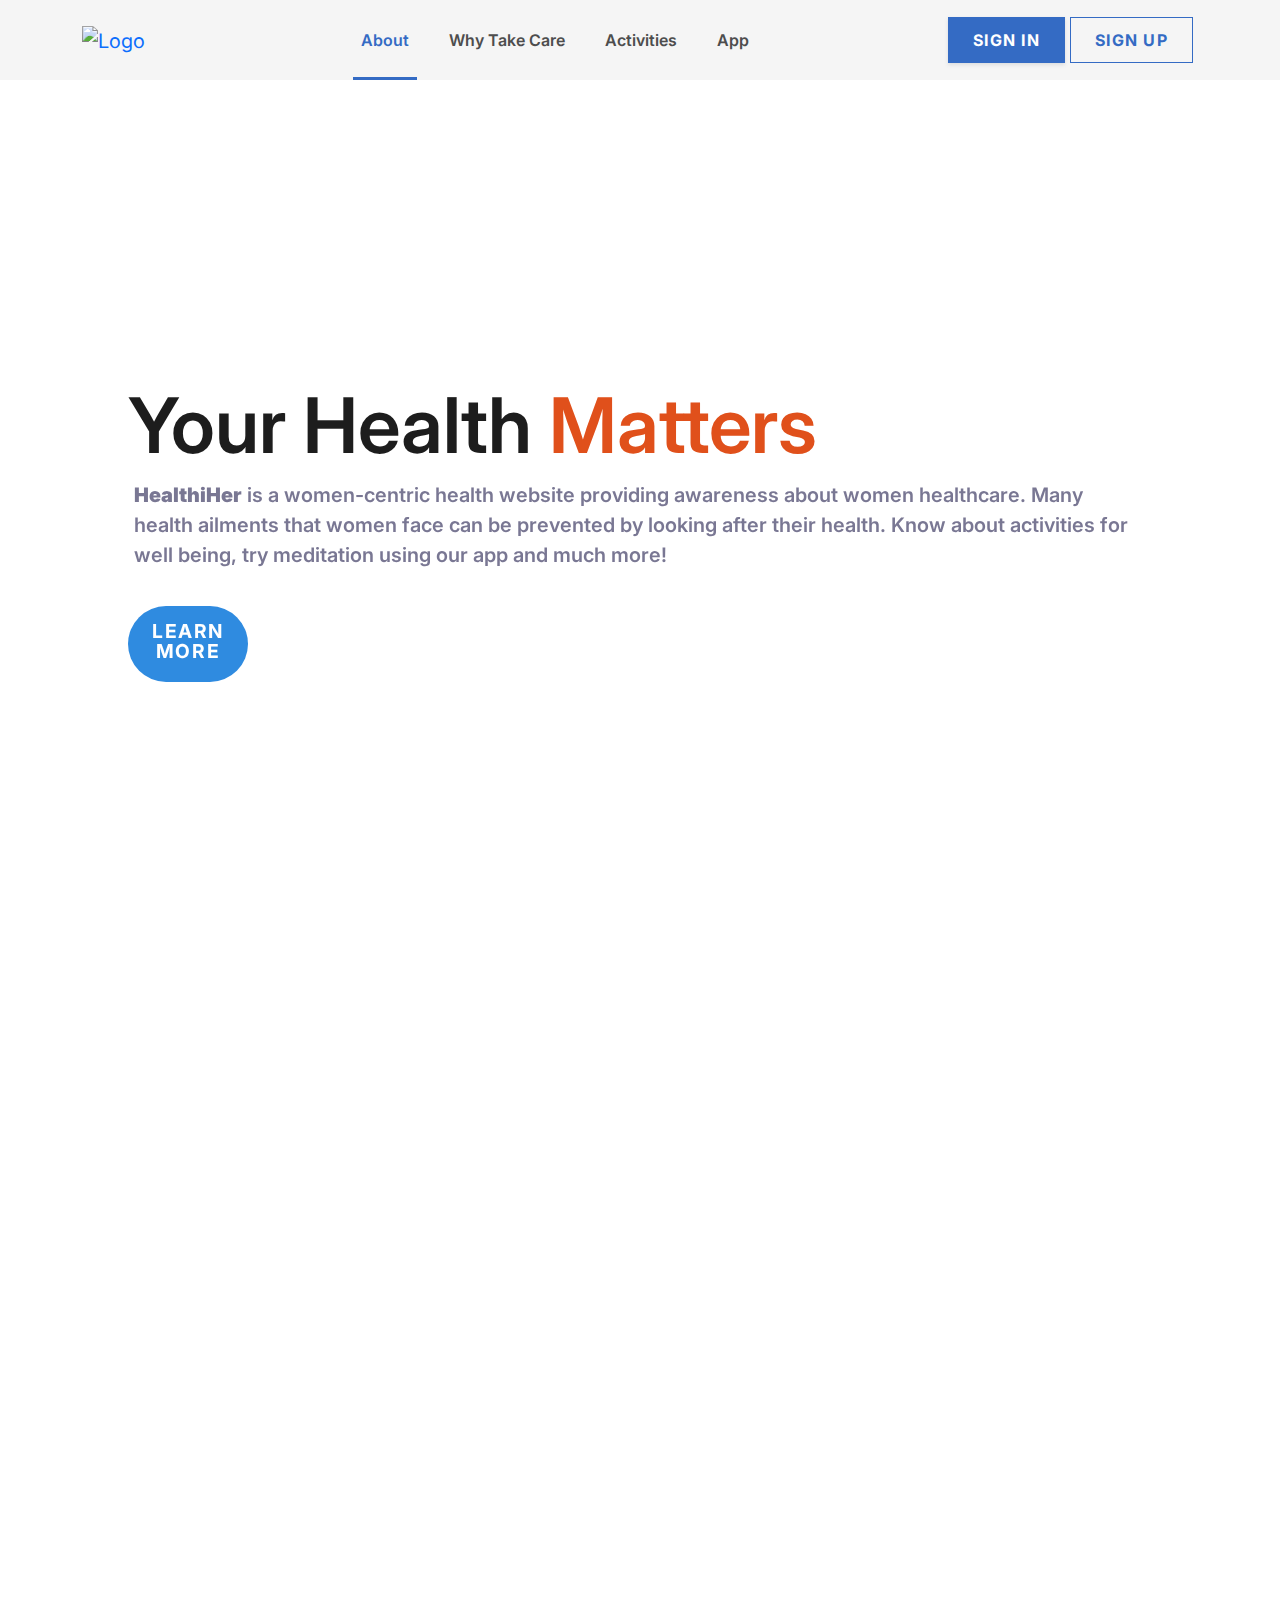
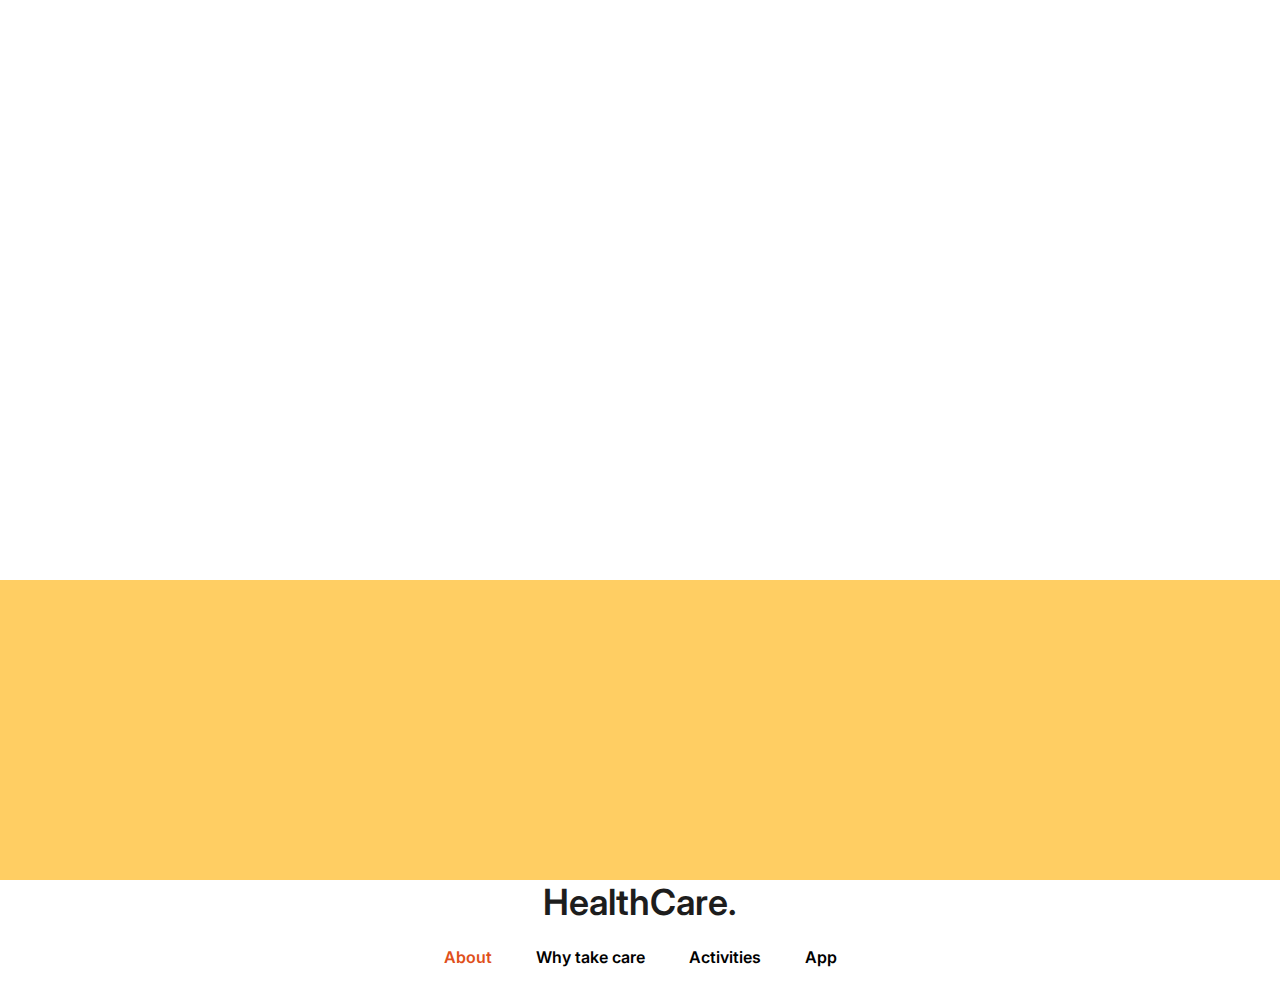
==== commit ee98a2bf: "Redirect login" ====
--- a/index.html
+++ b/index.html
@@ -113,26 +113,20 @@
                     <li class="nav-item">
                       <a href="javascript:void(0)">App</a>
                     </li>
-                    <li class="nav-item">
-                      <a href="Login.html">Login/SignUp</a>
-                    </li>
                   </ul>
                 </div>
 
                 <div class="navbar-btn d-none d-sm-inline-block">
                   <ul>
                     <li>
-                      <a
-                        class="btn primary-btn square"
-                        href="javascript:void(0)"
-                      >
+                      <a class="btn primary-btn square" href="Login.html">
                         Sign In
                       </a>
                     </li>
                     <li>
                       <a
                         class="btn primary-btn-outline square"
-                        href="javascript:void(0)"
+                        href="Login.html"
                       >
                         Sign Up
                       </a>
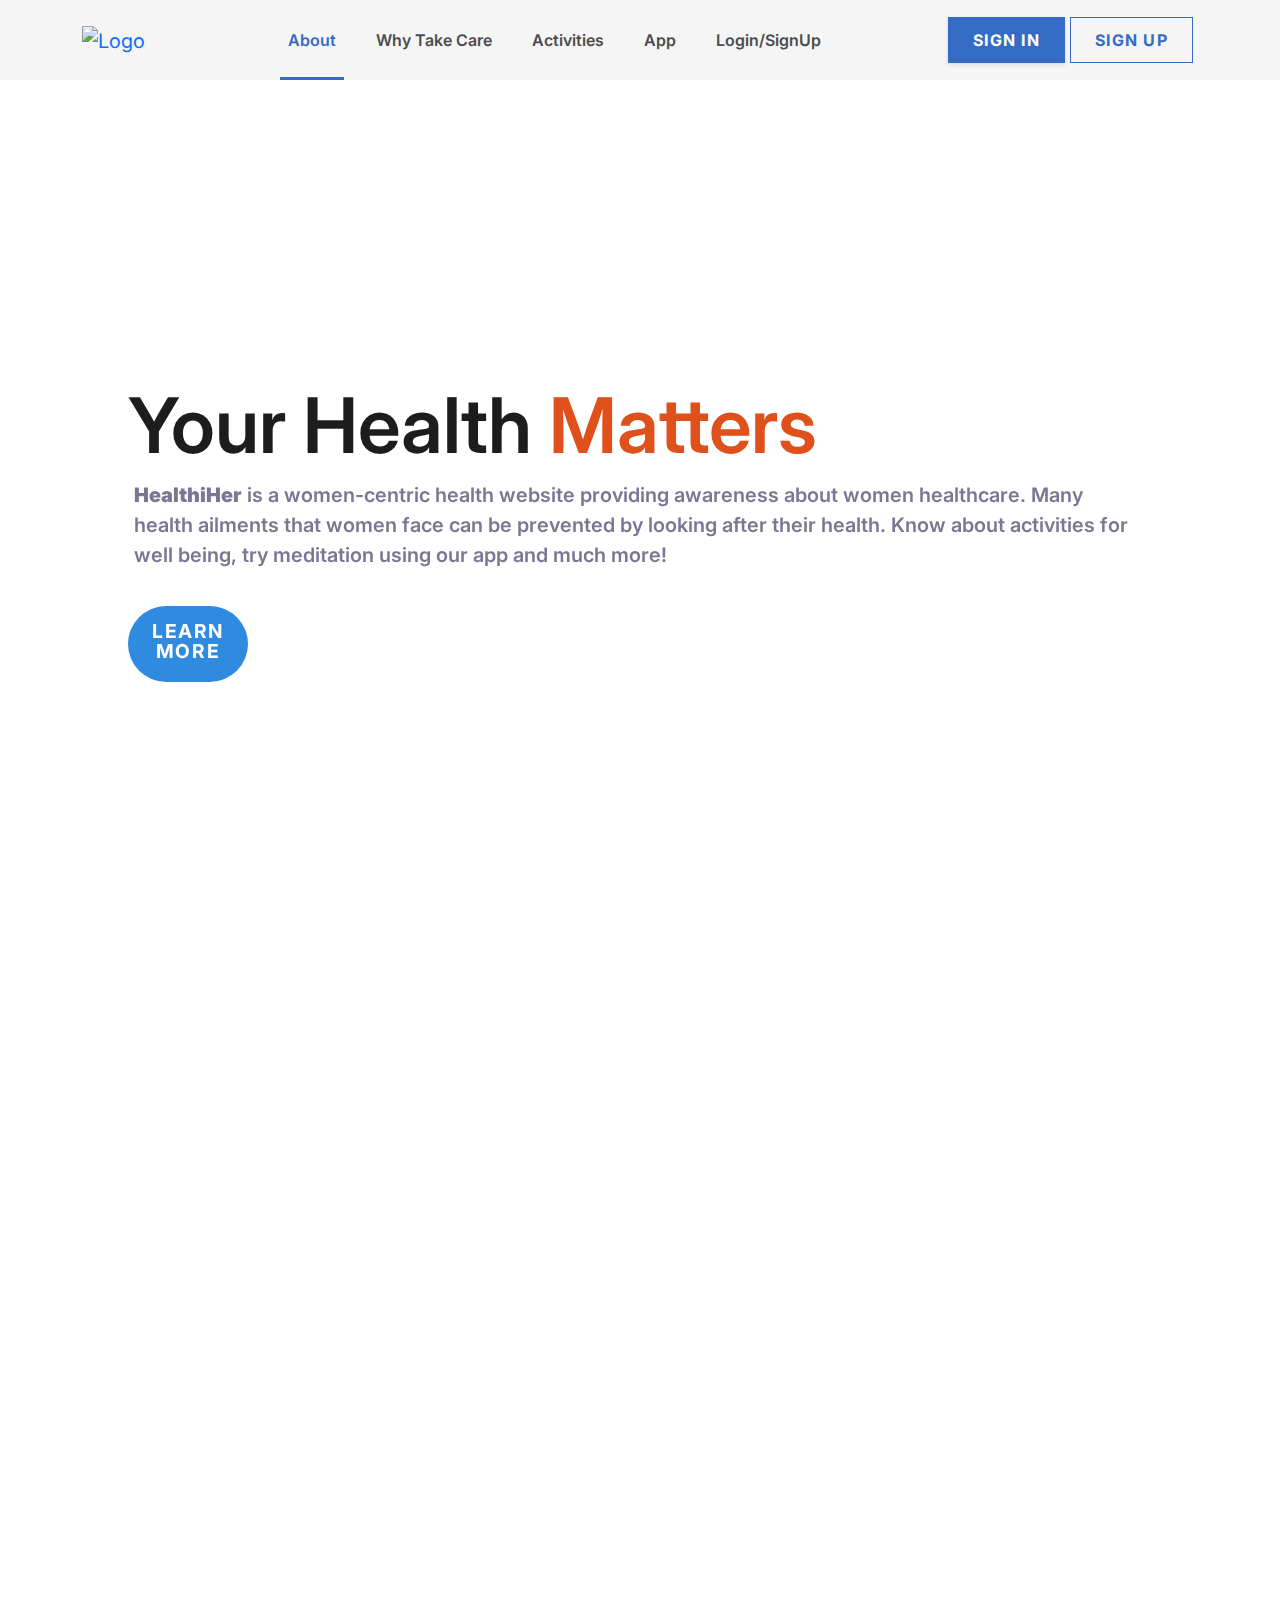
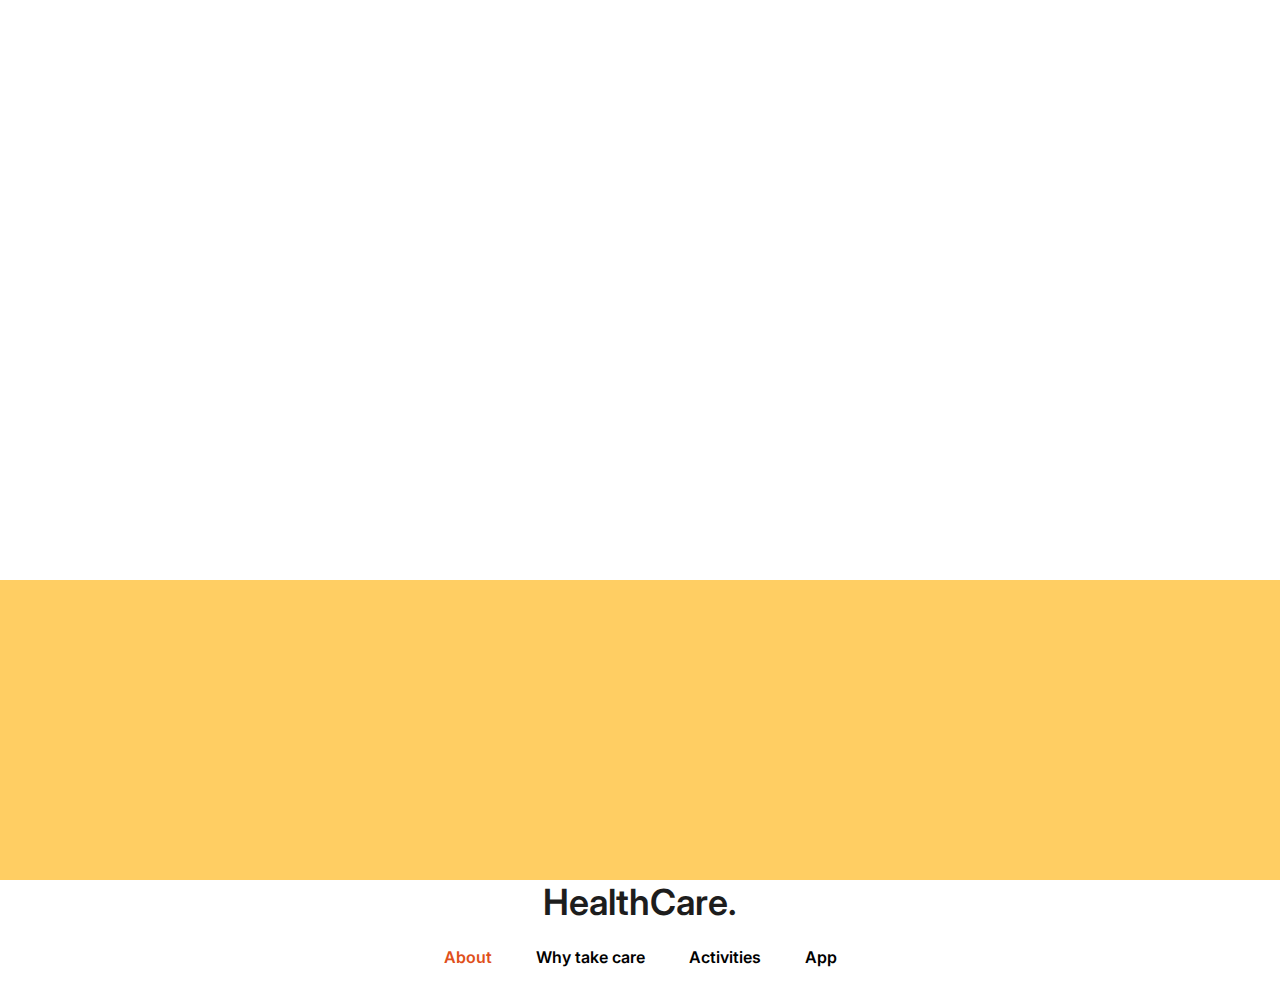
==== commit ae949f68: "Revert "Redirect login"" ====
--- a/index.html
+++ b/index.html
@@ -113,20 +113,26 @@
                     <li class="nav-item">
                       <a href="javascript:void(0)">App</a>
                     </li>
+                    <li class="nav-item">
+                      <a href="Login.html">Login/SignUp</a>
+                    </li>
                   </ul>
                 </div>
 
                 <div class="navbar-btn d-none d-sm-inline-block">
                   <ul>
                     <li>
-                      <a class="btn primary-btn square" href="Login.html">
+                      <a
+                        class="btn primary-btn square"
+                        href="javascript:void(0)"
+                      >
                         Sign In
                       </a>
                     </li>
                     <li>
                       <a
                         class="btn primary-btn-outline square"
-                        href="Login.html"
+                        href="javascript:void(0)"
                       >
                         Sign Up
                       </a>
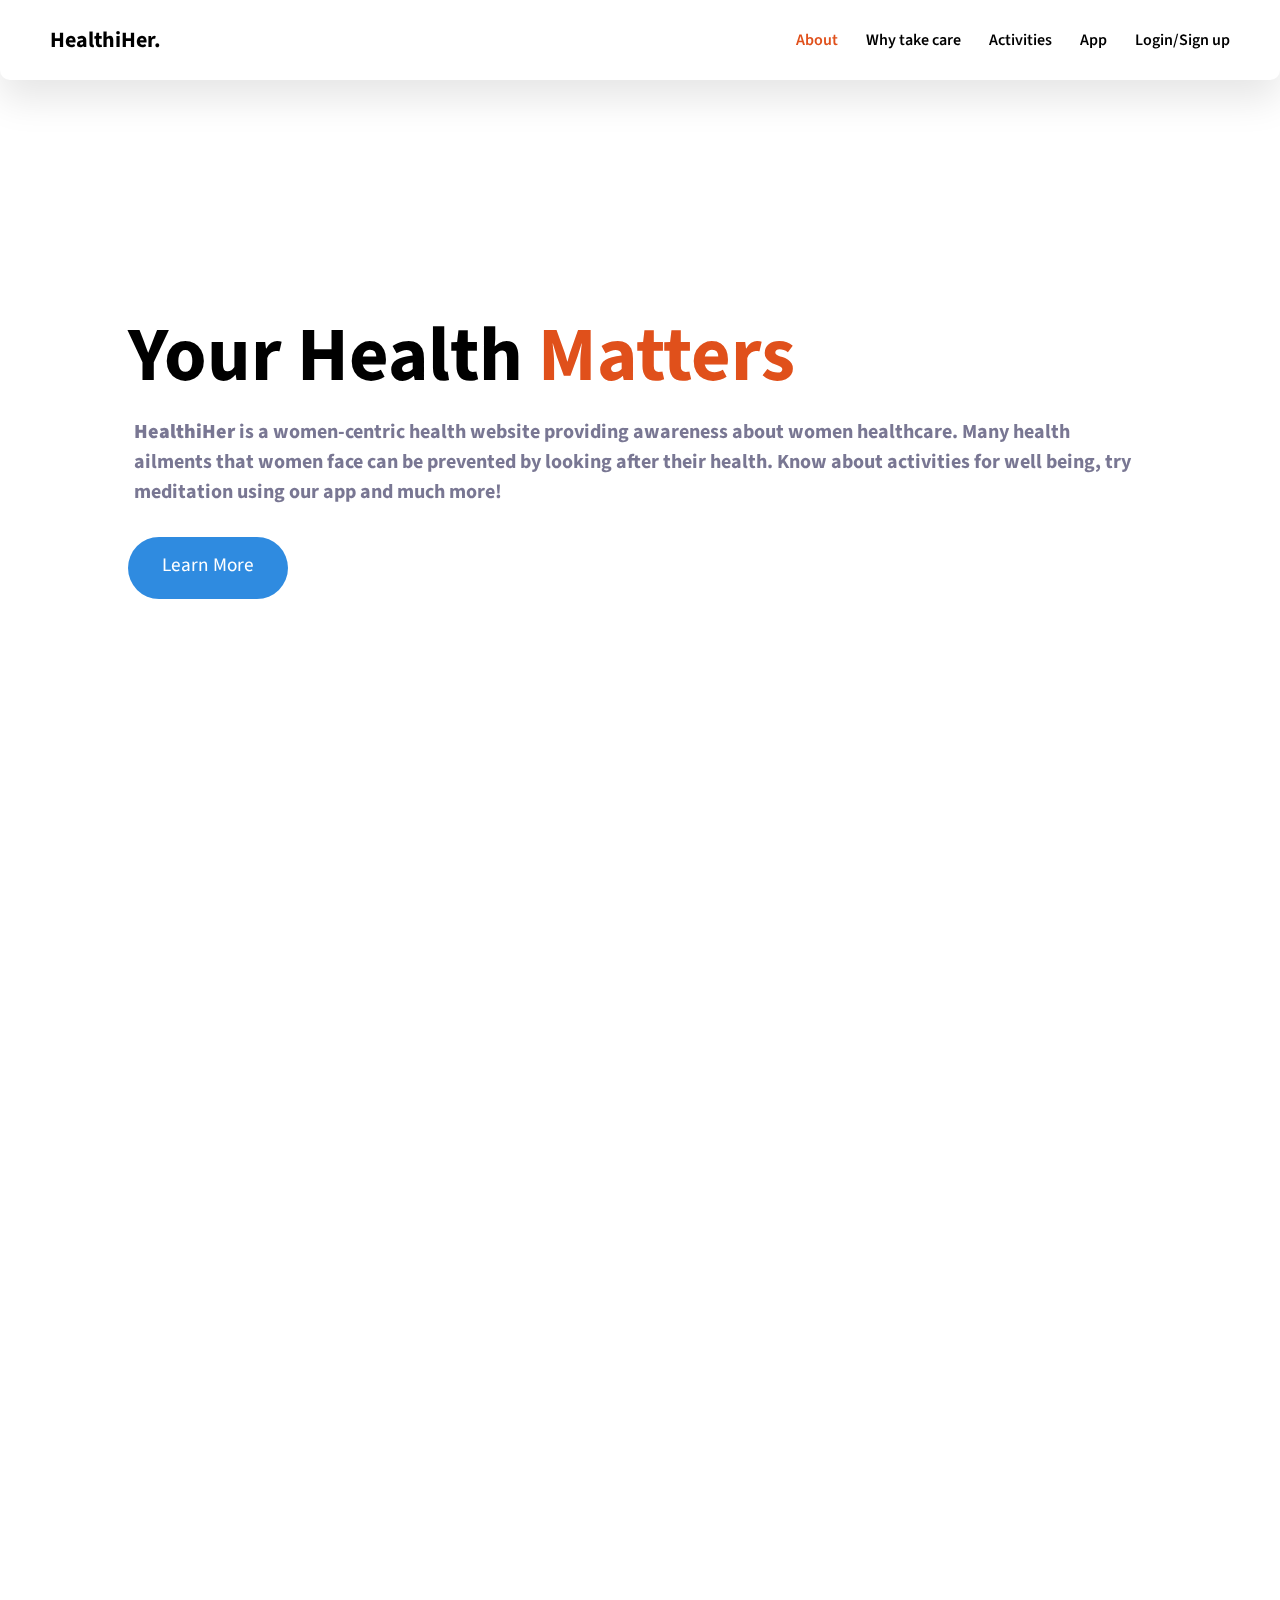
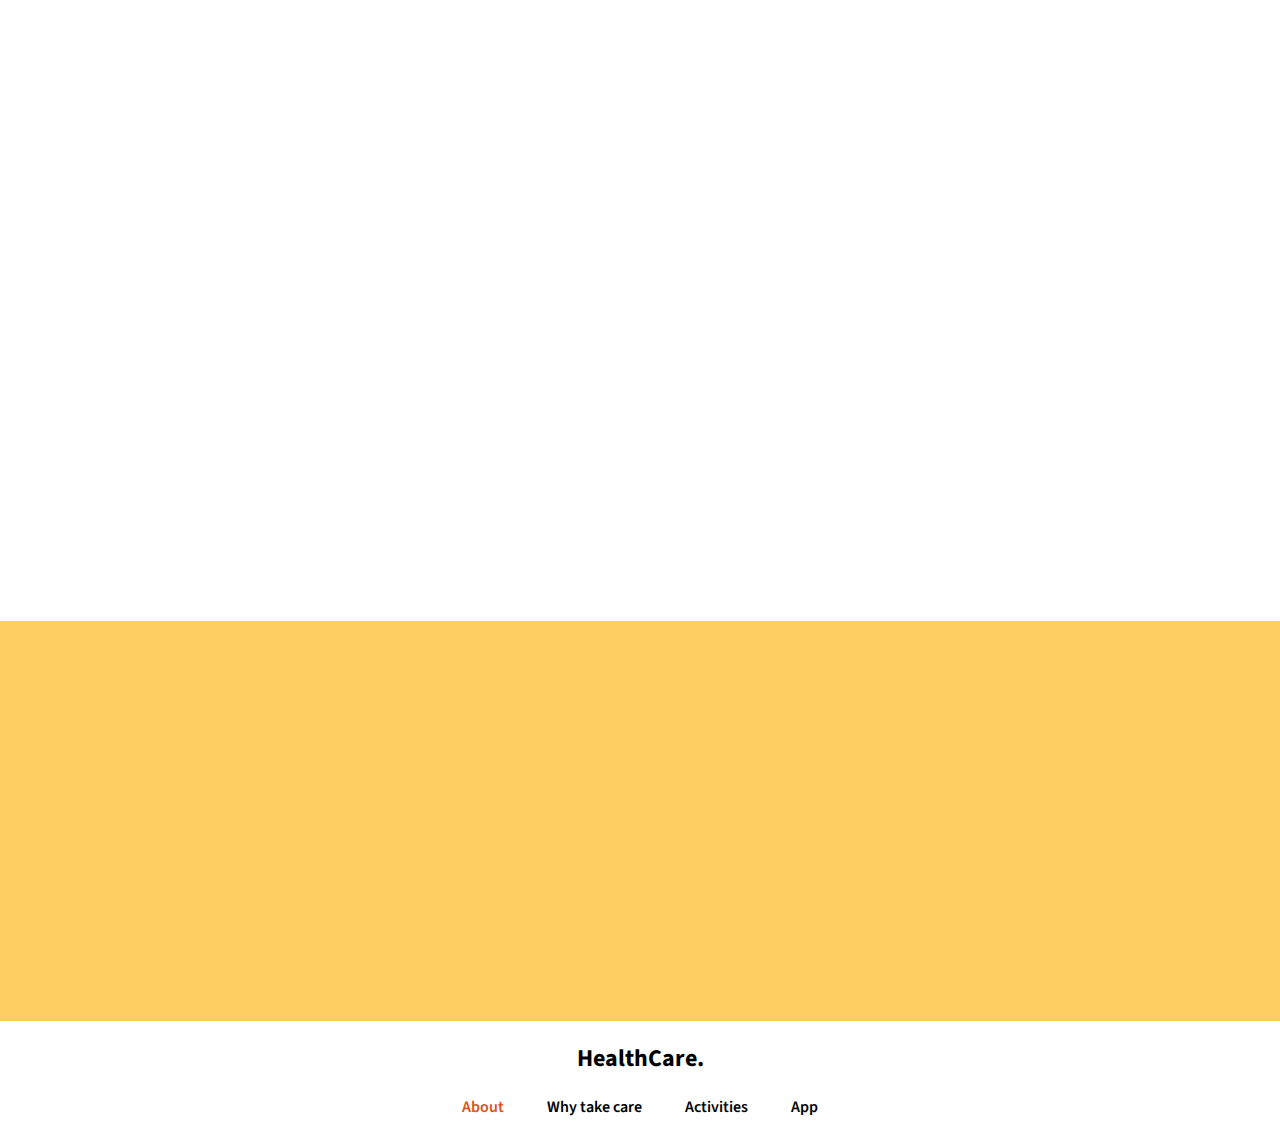
==== commit 5697426a: "Revert "Created a new navbar"" ====
--- a/index.html
+++ b/index.html
@@ -11,17 +11,10 @@
       href="https:fonts.googleapis.com/css2?family=Source+Sans+Pro:wght@400;600&display=swap"
       rel="stylesheet"
     />
-    <!--====== Bootstrap css ======-->
-    <link rel="stylesheet" href="Navbar/bootstrap.min.css" />
-
-    <!--====== Style css ======-->
-    <link rel="stylesheet" href="Navbar/starter.css" />
-
-    <link rel="stylesheet" href="Navbar/navbar-02.css" />
   </head>
   <body>
     <div class="wrapper">
-      <!-- <div class="nav">
+      <div class="nav">
         <div class="logo">
           <h4>HealthiHer.</h4>
         </div>
@@ -32,124 +25,7 @@
           <a href="#banner">App</a>
           <a href="Login.html">Login/Sign up</a>
         </div>
-      </div> -->
-      <!--====== NAVBAR TWO PART START ======-->
-
-      <section class="navbar-area navbar-two">
-        <div class="container">
-          <div class="row">
-            <div class="col-lg-12">
-              <nav class="navbar navbar-expand-lg">
-                <a class="navbar-brand" href="javascript:void(0)">
-                  <img
-                    src="HealthiHer/img/phyimg.png"
-                    alt="Logo"
-                    width="100px"
-                  />
-                </a>
-
-                <button
-                  class="navbar-toggler"
-                  type="button"
-                  data-bs-toggle="collapse"
-                  data-bs-target="#navbarTwo"
-                  aria-controls="navbarTwo"
-                  aria-expanded="false"
-                  aria-label="Toggle navigation"
-                >
-                  <span class="toggler-icon"></span>
-                  <span class="toggler-icon"></span>
-                  <span class="toggler-icon"></span>
-                </button>
-
-                <div
-                  class="collapse navbar-collapse sub-menu-bar"
-                  id="navbarTwo"
-                >
-                  <ul class="navbar-nav m-auto">
-                    <li class="nav-item">
-                      <a
-                        class="page-scroll active"
-                        data-bs-toggle="collapse"
-                        data-bs-target="#sub-nav3"
-                        aria-controls="sub-nav3"
-                        aria-expanded="false"
-                        aria-label="Toggle navigation"
-                        href="javascript:void(0)"
-                        >About
-                      </a>
-
-                      <!-- <ul class="sub-menu collapse" id="sub-nav3">
-                      <li><a href="javascript:void(0)">Dropdown Menu 1</a></li>
-                      <li>
-                        <a
-                          class="page-scroll"
-                          data-bs-toggle="collapse"
-                          data-bs-target="#sub-nav4"
-                          aria-controls="sub-nav4"
-                          aria-expanded="false"
-                          aria-label="Toggle navigation"
-                          href="javascript:void(0)"
-                          >Dropdown Menu 2
-                          <div class="sub-nav-toggler">
-                            <span><i class="lni lni-chevron-down"></i></span>
-                          </div>
-                        </a>
-                        <ul class="sub-menu collapse" id="sub-nav4">
-                          <li><a href="javascript:void(0)">Sub menu 1</a></li>
-                          <li><a href="javascript:void(0)">Sub menu 2</a></li>
-                          <li><a href="javascript:void(0)">Sub menu 3</a></li>
-                        </ul>
-                      </li>
-                      <li><a href="javascript:void(0)">Dropdown Menu 3</a></li>
-                    </ul> -->
-                    </li>
-                    <li class="nav-item">
-                      <a href="javascript:void(0)">Why Take Care</a>
-                    </li>
-                    <li class="nav-item">
-                      <a href="javascript:void(0)">Activities</a>
-                    </li>
-                    <li class="nav-item">
-                      <a href="javascript:void(0)">App</a>
-                    </li>
-                    <li class="nav-item">
-                      <a href="Login.html">Login/SignUp</a>
-                    </li>
-                  </ul>
-                </div>
-
-                <div class="navbar-btn d-none d-sm-inline-block">
-                  <ul>
-                    <li>
-                      <a
-                        class="btn primary-btn square"
-                        href="javascript:void(0)"
-                      >
-                        Sign In
-                      </a>
-                    </li>
-                    <li>
-                      <a
-                        class="btn primary-btn-outline square"
-                        href="javascript:void(0)"
-                      >
-                        Sign Up
-                      </a>
-                    </li>
-                  </ul>
-                </div>
-              </nav>
-              <!-- navbar -->
-            </div>
-          </div>
-          <!-- row -->
-        </div>
-        <!-- container -->
-      </section>
-
-      <!--====== NAVBAR TWO PART ENDS ======-->
-
+      </div>
       <!--Landing Page-->
       <section id="landing">
         <div class="landing">
@@ -334,18 +210,5 @@
     <script>
       AOS.init();
     </script>
-
-    <!--====== Bootstrap js ======-->
-    <script src="Navbar/bootstrap.bundle.min.js"></script>
-
-    <script>
-      //===== close navbar-collapse when a  clicked
-      let navbarTogglerTwo = document.querySelector(
-        ".navbar-two .navbar-toggler"
-      );
-      navbarTogglerTwo.addEventListener("click", function () {
-        navbarTogglerTwo.classList.toggle("active");
-      });
-    </script>
   </body>
 </html>
--- a/styles.css
+++ b/styles.css
@@ -29,6 +29,7 @@
 	border-bottom-left-radius: 10px;
 	border-bottom-right-radius: 10px;
 }
+
 .nav .links a{
 	margin-right: 25px;
 	font-size: 16px;
@@ -64,7 +65,7 @@
 }
 
 .landingText h3{
-	margin: 6px !important;
+	margin: 6px; !important;
 	font-size: 20px;
 	opacity: 0.7;
 	line-height: 30px;
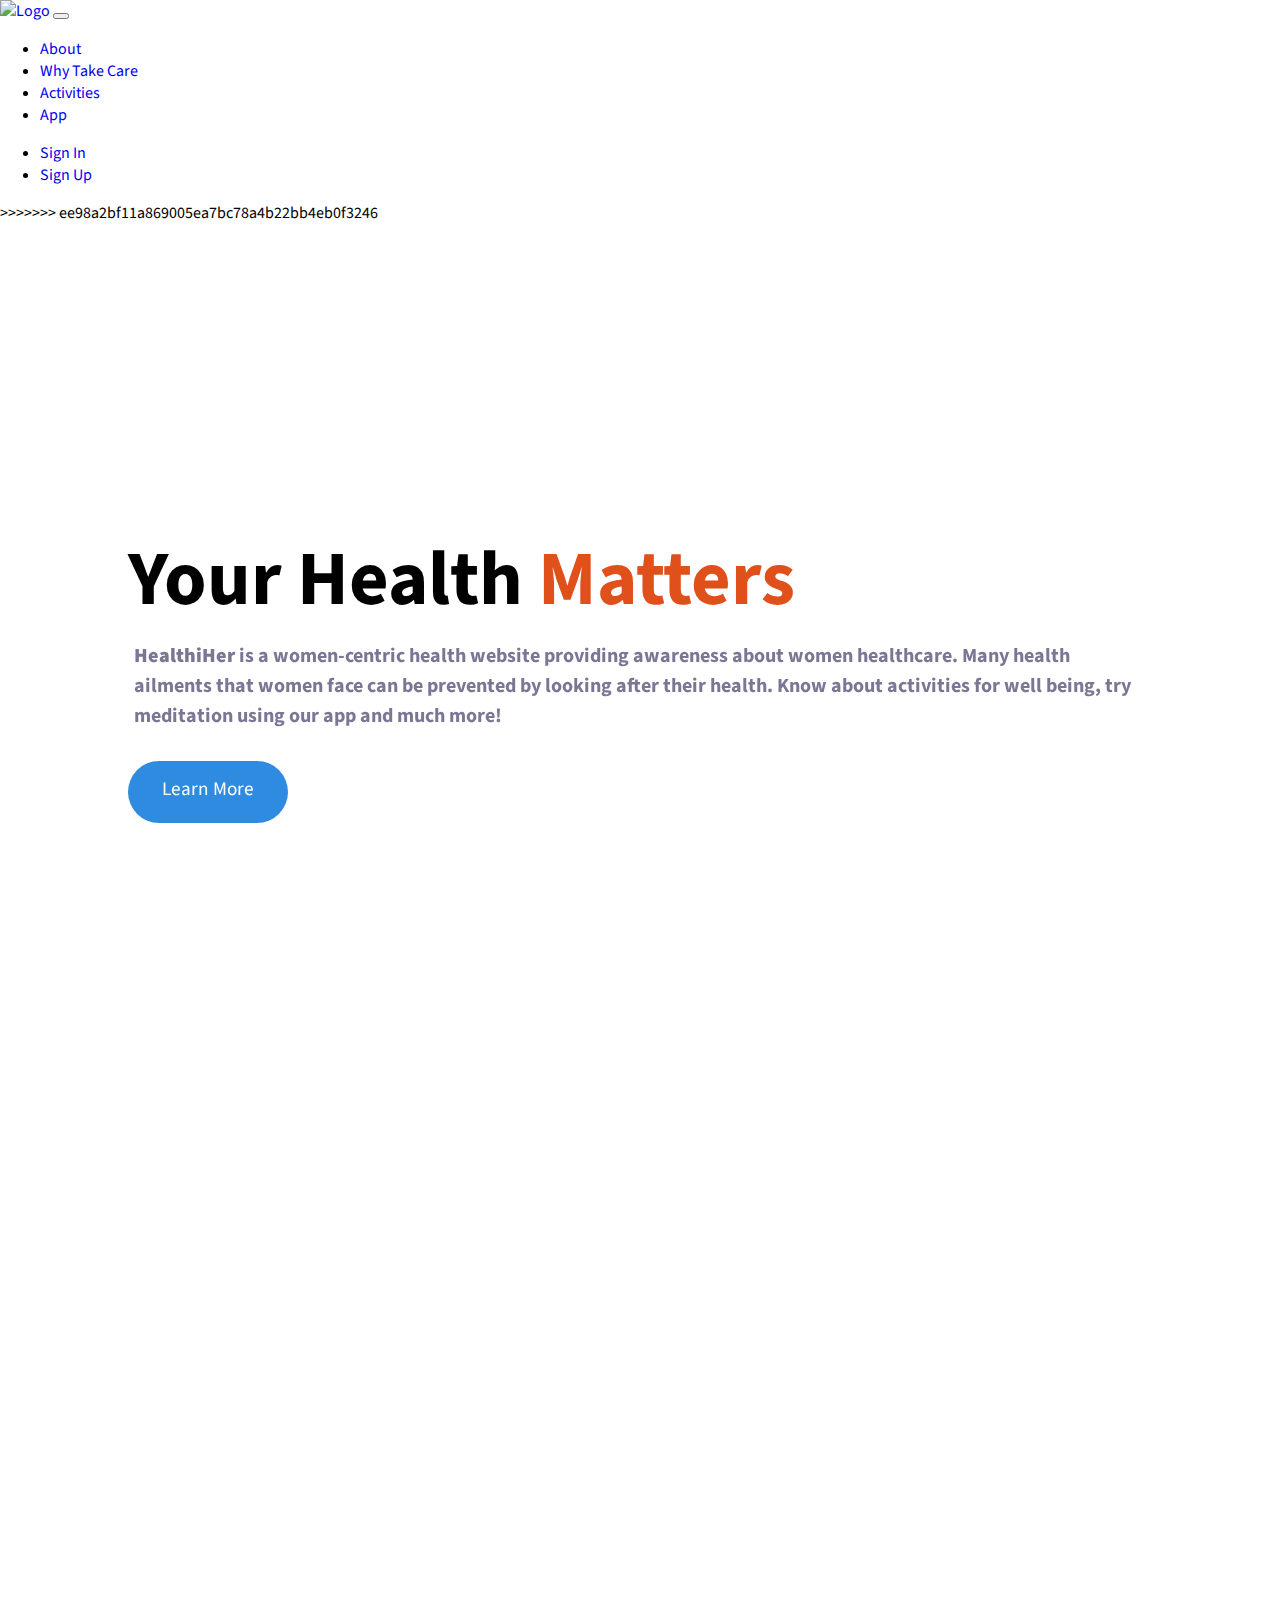
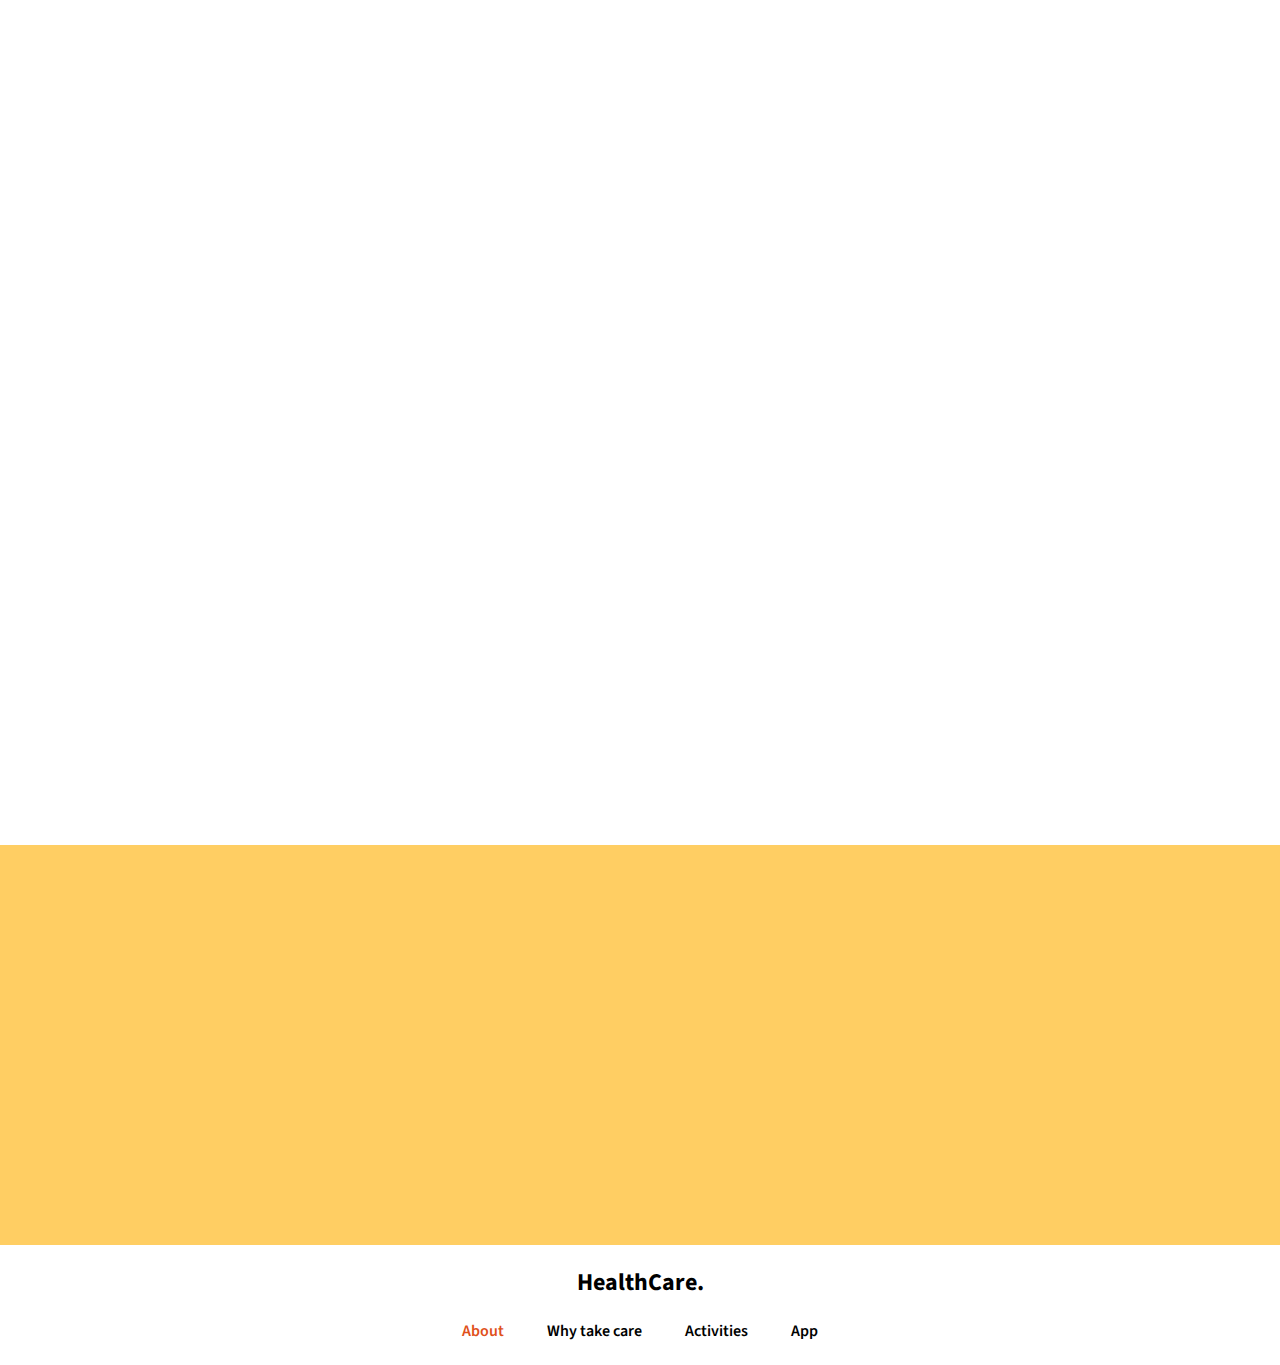
==== commit 59a81bea: "Merge branch 'HF1' of https://github.com/KaushalMaster/HealthiHer into HF1" ====
--- a/index.html
+++ b/index.html
@@ -14,18 +14,118 @@
   </head>
   <body>
     <div class="wrapper">
-      <div class="nav">
-        <div class="logo">
-          <h4>HealthiHer.</h4>
-        </div>
-        <div class="links">
-          <a href="#landing" class="mainlink"> About</a>
-          <a href="#about">Why take care</a>
-          <a href="#infoSection">Activities</a>
-          <a href="#banner">App</a>
-          <a href="Login.html">Login/Sign up</a>
-        </div>
-      </div>
+      <!--====== NAVBAR TWO PART START ======-->
+
+      <section class="navbar-area navbar-two">
+        <div class="container">
+          <div class="row">
+            <div class="col-lg-12">
+              <nav class="navbar navbar-expand-lg">
+                <a class="navbar-brand" href="javascript:void(0)">
+                  <img
+                    src="HealthiHer/img/phyimg.png"
+                    alt="Logo"
+                    width="100px"
+                  />
+                </a>
+
+                <button
+                  class="navbar-toggler"
+                  type="button"
+                  data-bs-toggle="collapse"
+                  data-bs-target="#navbarTwo"
+                  aria-controls="navbarTwo"
+                  aria-expanded="false"
+                  aria-label="Toggle navigation"
+                >
+                  <span class="toggler-icon"></span>
+                  <span class="toggler-icon"></span>
+                  <span class="toggler-icon"></span>
+                </button>
+
+                <div
+                  class="collapse navbar-collapse sub-menu-bar"
+                  id="navbarTwo"
+                >
+                  <ul class="navbar-nav m-auto">
+                    <li class="nav-item">
+                      <a
+                        class="page-scroll active"
+                        data-bs-toggle="collapse"
+                        data-bs-target="#sub-nav3"
+                        aria-controls="sub-nav3"
+                        aria-expanded="false"
+                        aria-label="Toggle navigation"
+                        href="javascript:void(0)"
+                        >About
+                      </a>
+
+                      <!-- <ul class="sub-menu collapse" id="sub-nav3">
+                      <li><a href="javascript:void(0)">Dropdown Menu 1</a></li>
+                      <li>
+                        <a
+                          class="page-scroll"
+                          data-bs-toggle="collapse"
+                          data-bs-target="#sub-nav4"
+                          aria-controls="sub-nav4"
+                          aria-expanded="false"
+                          aria-label="Toggle navigation"
+                          href="javascript:void(0)"
+                          >Dropdown Menu 2
+                          <div class="sub-nav-toggler">
+                            <span><i class="lni lni-chevron-down"></i></span>
+                          </div>
+                        </a>
+                        <ul class="sub-menu collapse" id="sub-nav4">
+                          <li><a href="javascript:void(0)">Sub menu 1</a></li>
+                          <li><a href="javascript:void(0)">Sub menu 2</a></li>
+                          <li><a href="javascript:void(0)">Sub menu 3</a></li>
+                        </ul>
+                      </li>
+                      <li><a href="javascript:void(0)">Dropdown Menu 3</a></li>
+                    </ul> -->
+                    </li>
+                    <li class="nav-item">
+                      <a href="javascript:void(0)">Why Take Care</a>
+                    </li>
+                    <li class="nav-item">
+                      <a href="javascript:void(0)">Activities</a>
+                    </li>
+                    <li class="nav-item">
+                      <a href="javascript:void(0)">App</a>
+                    </li>
+                  </ul>
+                </div>
+
+                <div class="navbar-btn d-none d-sm-inline-block">
+                  <ul>
+                    <li>
+                      <a class="btn primary-btn square" href="Login.html">
+                        Sign In
+                      </a>
+                    </li>
+                    <li>
+                      <a
+                        class="btn primary-btn-outline square"
+                        href="Login.html"
+                      >
+                        Sign Up
+                      </a>
+                    </li>
+                  </ul>
+                </div>
+              </nav>
+              <!-- navbar -->
+            </div>
+          </div>
+          <!-- row -->
+        </div>
+        <!-- container -->
+      </section>
+
+      <!--====== NAVBAR TWO PART ENDS ======-->
+
+>>>>>>> ee98a2bf11a869005ea7bc78a4b22bb4eb0f3246
       <!--Landing Page-->
       <section id="landing">
         <div class="landing">
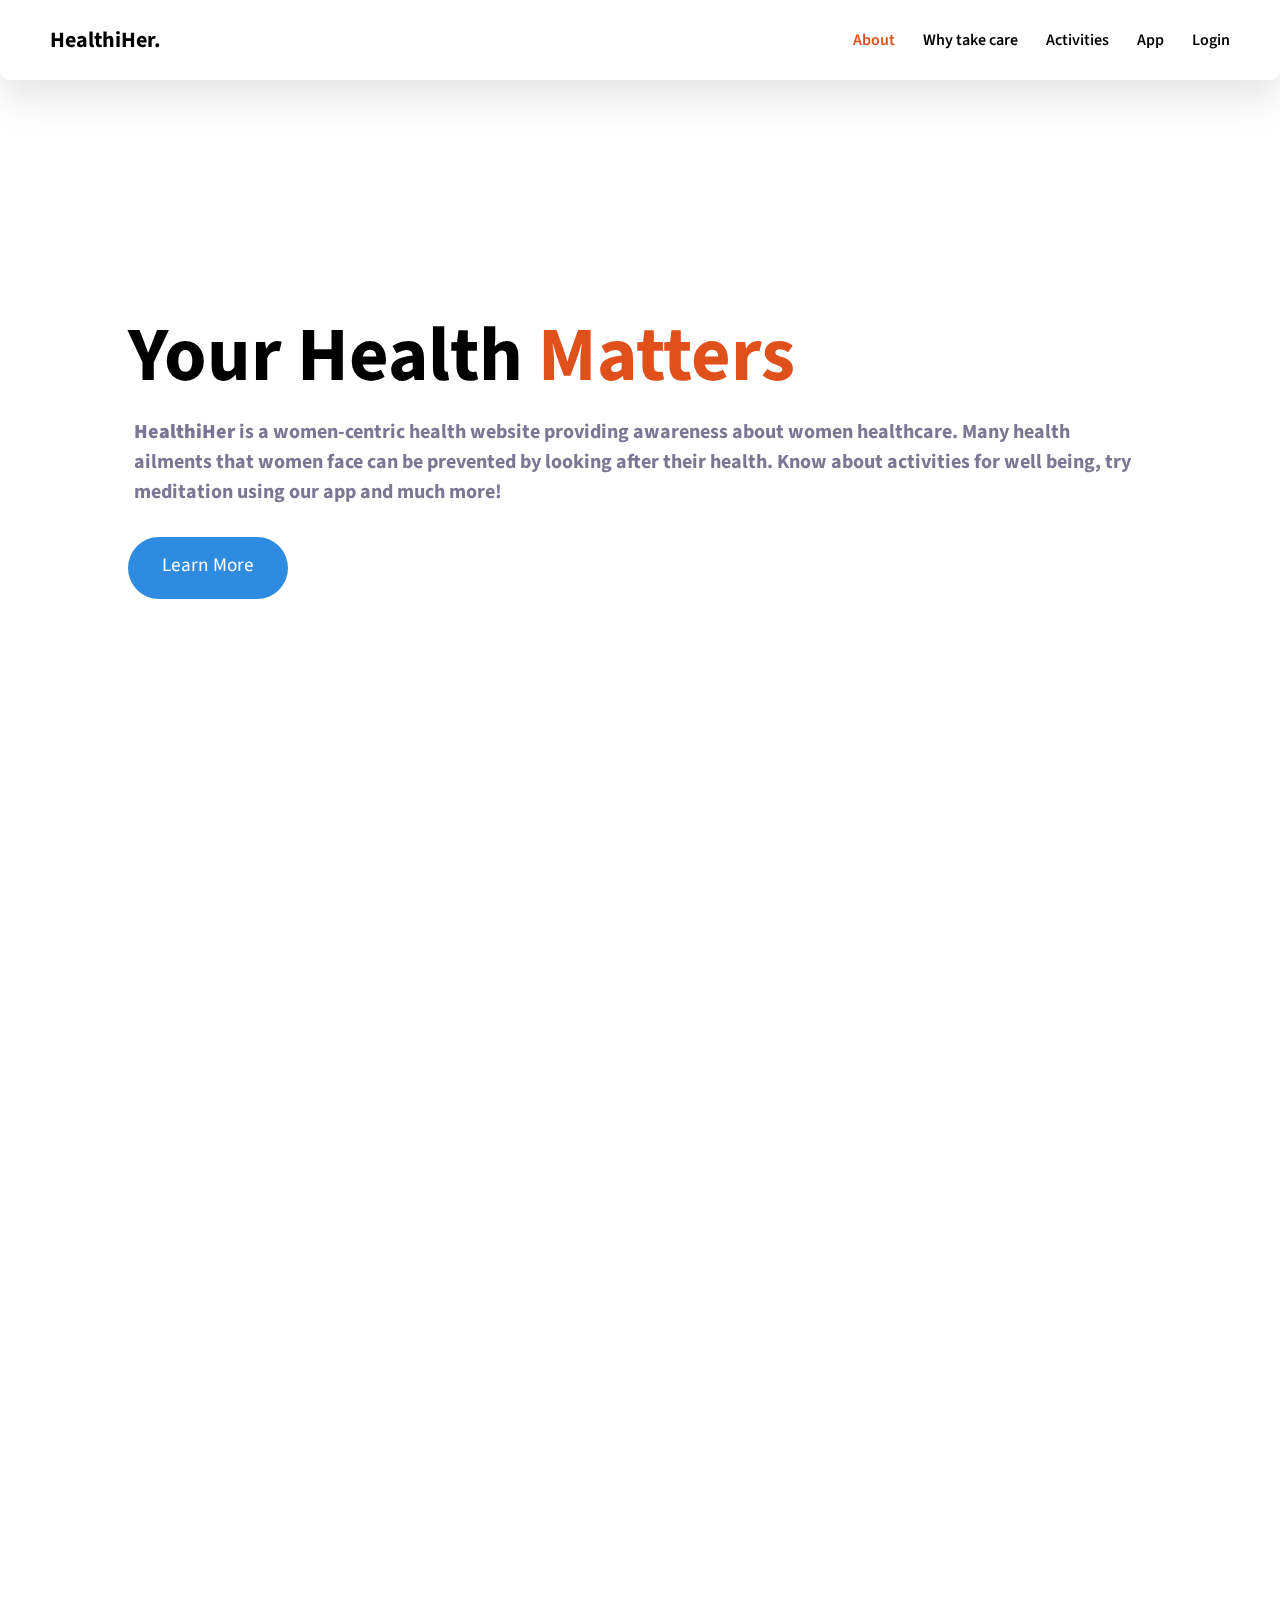
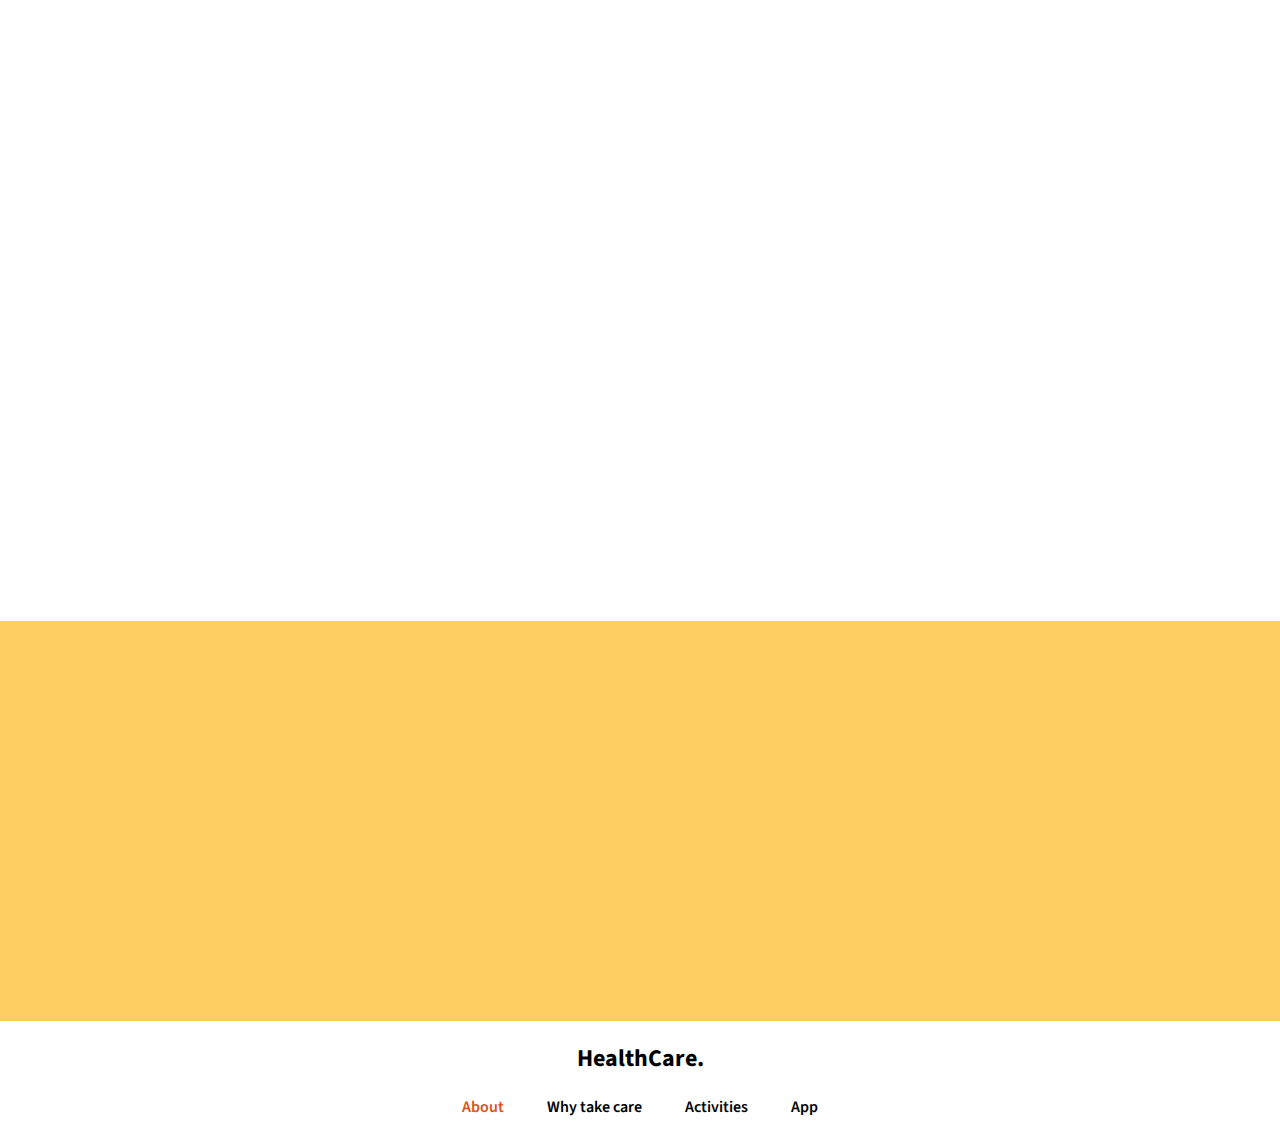
==== commit 85ececeb: "Created a login and sign up page using tailwind CSS" ====
--- a/index.html
+++ b/index.html
@@ -14,118 +14,18 @@
   </head>
   <body>
     <div class="wrapper">
-      <!--====== NAVBAR TWO PART START ======-->
-
-      <section class="navbar-area navbar-two">
-        <div class="container">
-          <div class="row">
-            <div class="col-lg-12">
-              <nav class="navbar navbar-expand-lg">
-                <a class="navbar-brand" href="javascript:void(0)">
-                  <img
-                    src="HealthiHer/img/phyimg.png"
-                    alt="Logo"
-                    width="100px"
-                  />
-                </a>
-
-                <button
-                  class="navbar-toggler"
-                  type="button"
-                  data-bs-toggle="collapse"
-                  data-bs-target="#navbarTwo"
-                  aria-controls="navbarTwo"
-                  aria-expanded="false"
-                  aria-label="Toggle navigation"
-                >
-                  <span class="toggler-icon"></span>
-                  <span class="toggler-icon"></span>
-                  <span class="toggler-icon"></span>
-                </button>
-
-                <div
-                  class="collapse navbar-collapse sub-menu-bar"
-                  id="navbarTwo"
-                >
-                  <ul class="navbar-nav m-auto">
-                    <li class="nav-item">
-                      <a
-                        class="page-scroll active"
-                        data-bs-toggle="collapse"
-                        data-bs-target="#sub-nav3"
-                        aria-controls="sub-nav3"
-                        aria-expanded="false"
-                        aria-label="Toggle navigation"
-                        href="javascript:void(0)"
-                        >About
-                      </a>
-
-                      <!-- <ul class="sub-menu collapse" id="sub-nav3">
-                      <li><a href="javascript:void(0)">Dropdown Menu 1</a></li>
-                      <li>
-                        <a
-                          class="page-scroll"
-                          data-bs-toggle="collapse"
-                          data-bs-target="#sub-nav4"
-                          aria-controls="sub-nav4"
-                          aria-expanded="false"
-                          aria-label="Toggle navigation"
-                          href="javascript:void(0)"
-                          >Dropdown Menu 2
-                          <div class="sub-nav-toggler">
-                            <span><i class="lni lni-chevron-down"></i></span>
-                          </div>
-                        </a>
-                        <ul class="sub-menu collapse" id="sub-nav4">
-                          <li><a href="javascript:void(0)">Sub menu 1</a></li>
-                          <li><a href="javascript:void(0)">Sub menu 2</a></li>
-                          <li><a href="javascript:void(0)">Sub menu 3</a></li>
-                        </ul>
-                      </li>
-                      <li><a href="javascript:void(0)">Dropdown Menu 3</a></li>
-                    </ul> -->
-                    </li>
-                    <li class="nav-item">
-                      <a href="javascript:void(0)">Why Take Care</a>
-                    </li>
-                    <li class="nav-item">
-                      <a href="javascript:void(0)">Activities</a>
-                    </li>
-                    <li class="nav-item">
-                      <a href="javascript:void(0)">App</a>
-                    </li>
-                  </ul>
-                </div>
-
-                <div class="navbar-btn d-none d-sm-inline-block">
-                  <ul>
-                    <li>
-                      <a class="btn primary-btn square" href="Login.html">
-                        Sign In
-                      </a>
-                    </li>
-                    <li>
-                      <a
-                        class="btn primary-btn-outline square"
-                        href="Login.html"
-                      >
-                        Sign Up
-                      </a>
-                    </li>
-                  </ul>
-                </div>
-              </nav>
-              <!-- navbar -->
-            </div>
-          </div>
-          <!-- row -->
-        </div>
-        <!-- container -->
-      </section>
-
-      <!--====== NAVBAR TWO PART ENDS ======-->
-
->>>>>>> ee98a2bf11a869005ea7bc78a4b22bb4eb0f3246
+      <div class="nav">
+        <div class="logo">
+          <h4>HealthiHer.</h4>
+        </div>
+        <div class="links">
+          <a href="#landing" class="mainlink"> About</a>
+          <a href="#about">Why take care</a>
+          <a href="#infoSection">Activities</a>
+          <a href="#banner">App</a>
+          <a href="Login.html">Login</a>
+        </div>
+      </div>
       <!--Landing Page-->
       <section id="landing">
         <div class="landing">
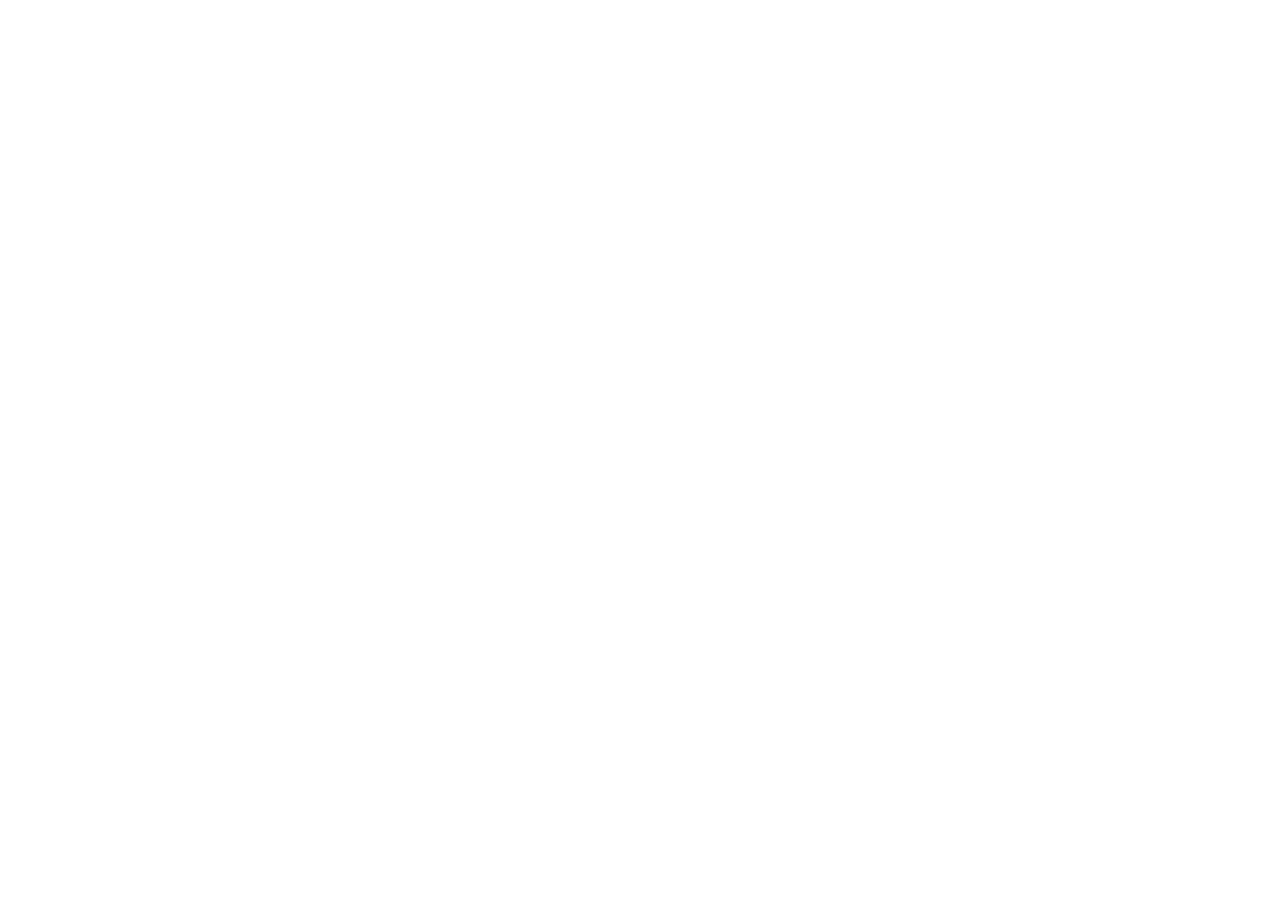
==== commit 1c56dd92: "Merge branch 'master' into HF3" ====
--- a/index.html
+++ b/index.html
@@ -11,199 +11,6 @@
       href="https:fonts.googleapis.com/css2?family=Source+Sans+Pro:wght@400;600&display=swap"
       rel="stylesheet"
     />
-  </head>
-  <body>
-    <div class="wrapper">
-      <div class="nav">
-        <div class="logo">
-          <h4>HealthiHer.</h4>
-        </div>
-        <div class="links">
-          <a href="#landing" class="mainlink"> About</a>
-          <a href="#about">Why take care</a>
-          <a href="#infoSection">Activities</a>
-          <a href="#banner">App</a>
-          <a href="Login.html">Login</a>
-        </div>
-      </div>
-      <!--Landing Page-->
-      <section id="landing">
-        <div class="landing">
-          <div class="landingText" data-aos="fade-up" data-aos-duration="1000">
-            <h1>Your Health<span style="color: #e0501b"> Matters</span></h1>
-            <h3>
-              <b>HealthiHer</b> is a women-centric health website providing
-              awareness about women healthcare. Many health ailments that women
-              face can be prevented by looking after their health. Know about
-              activities for well being, try meditation using our app and much
-              more!
-            </h3>
-            <div class="btn">
-              <a href="#about"> Learn More</a>
-            </div>
-          </div>
-          <div
-            class="landingImage"
-            data-aos="fade-down"
-            data-aos-duration="2000"
-          >
-            <img src="HealthiHer/img/landingimg.png" alt="" />
-          </div>
-        </div>
-      </section>
-      <section id="about">
-        <div class="about">
-          <div class="aboutText" data-aos="fade-left" data-aos-duration="1000">
-            <h1>
-              Why is it Important that <br />
-              <span style="color: #2f8be0; font-size: 3vw">You take care?</span>
-            </h1>
-            <img src="HealthiHer/img/impimg.jpeg" alt="" />
-          </div>
-          <div class="aboutList" data-aos="fade-left" data-aos-duration="1000">
-            <ol>
-              <li>
-                <span>01</span>
-                <p>
-                  According to a recent report by the WHO (World Health
-                  Organization), 1 in 12 women are at the risk of developing
-                  cancer at some or the other point in their life.
-                </p>
-              </li>
-              <li>
-                <span>02</span>
-                <p>
-                  The heart ailments are also a matter of concern for women not
-                  only in India but also globally.
-                </p>
-              </li>
-              <li>
-                <span>03</span>
-                <p>
-                  In case a woman has a low RBC (Red Blood Cells) count, low
-                  haemoglobin levels; she is definitely anaemic. A woman might
-                  look healthy even if she is anaemic.
-                </p>
-              </li>
-              <li>
-                <span>04</span>
-                <p>
-                  Along with the illnesses mentioned above; currently today's
-                  woman also is prone to the issues of mental health. Women are
-                  now also at the risk of depression, anxiety, insomnia, etc.
-                </p>
-              </li>
-            </ol>
-          </div>
-        </div>
-      </section>
-
-      <!--  INFO SECTION -->
-      <section id="infoSection">
-        <div class="infoSection">
-          <div class="infoHeader" data-aos="fade-up" data-aos-duration="1000">
-            <h1>
-              Things you could do to <br />
-              <span style="color: #e0501b">Stay Healthy.</span>
-            </h1>
-          </div>
-          <div class="infoCards">
-            <div class="card one" data-aos="fade-up" data-aos-duration="1000">
-              <img
-                src="HealthiHer/img/phyimg.png"
-                class="cardoneImg"
-                alt=""
-                data-aos="fade-up"
-                data-aos-duration="1100"
-              />
-              <div class="cardbgone"></div>
-              <div class="cardContent">
-                <h2>Physical Health</h2>
-                <ul>
-                  <li>Brisk Walking</li>
-                  <li>Outdoor Sports</li>
-                  <li>Simple exercises</li>
-                </ul>
-              </div>
-            </div>
-            <div class="card two" data-aos="fade-up" data-aos-duration="1300">
-              <img
-                src="HealthiHer/img/mentalimg.png"
-                class="cardtwoImg"
-                alt=""
-                data-aos="fade-up"
-                data-aos-duration="1200"
-              />
-              <div class="cardbgtwo"></div>
-              <div class="cardContent">
-                <h2>Mental Health</h2>
-                <ul>
-                  <li>Practice Mindfulness</li>
-                  <li>Journal to record your thoughts</li>
-                  <li>Talk to therapist/counselor</li>
-                </ul>
-              </div>
-            </div>
-            <div class="card three" data-aos="fade-up" data-aos-duration="1600">
-              <img
-                src="HealthiHer/img/mentrualimg.png"
-                class="cardthreeImg"
-                alt=""
-                data-aos="fade-up"
-                data-aos-duration="1300"
-              />
-              <div class="cardbgone"></div>
-              <div class="cardContent">
-                <h2>Menstrual Health</h2>
-                <ul>
-                  <li>Eat healthy</li>
-                  <li>Take food rich in iron</li>
-                  <li>Maintain hygiene</li>
-                </ul>
-              </div>
-            </div>
-          </div>
-        </div>
-      </section>
-
-      <section id="banner">
-        <div class="banner">
-          <div
-            class="bannerText"
-            data-aos="fade-right"
-            data-aos-duration="1000"
-          >
-            <h1>
-              How can you look after your Health?<br />
-              <span
-                style="font-size: 1.6vw; font-weight: normal"
-                class="bannerInnerText"
-              >
-                The work of daily life makes it difficult for women to look
-                after their health. Don't let your health take a back seat in
-                your life! Enjoy a <b>meditation session</b> on our
-                <b> meditation app.</b><br />
-
-                <a class="js-scroll-trigger" href="app.html">
-                  Get Started here! →</a
-                >
-              </span>
-            </h1>
-          </div>
-          <div class="bannerImg" data-aos="fade-up" data-aos-duration="1000">
-            <img src="HealthiHer/img/appimg.png" alt="" />
-          </div>
-        </div>
-      </section>
-
-      <div class="footer">
-        <h2>HealthCare.</h2>
-        <div class="footerlinks">
-          <a href="#landing" class="mainlink"> About</a>
-          <a href="#about">Why take care</a>
-          <a href="#infoSection">Activities</a>
-          <a href="#banner">App</a>
-        </div>
       </div>
     </div>
     <script src="https://unpkg.com/aos@2.3.1/dist/aos.js"></script>
--- a/styles.css
+++ b/styles.css
@@ -29,7 +29,6 @@
 	border-bottom-left-radius: 10px;
 	border-bottom-right-radius: 10px;
 }
-
 .nav .links a{
 	margin-right: 25px;
 	font-size: 16px;
@@ -65,7 +64,7 @@
 }
 
 .landingText h3{
-	margin: 6px; !important;
+	margin: 6px !important;
 	font-size: 20px;
 	opacity: 0.7;
 	line-height: 30px;
